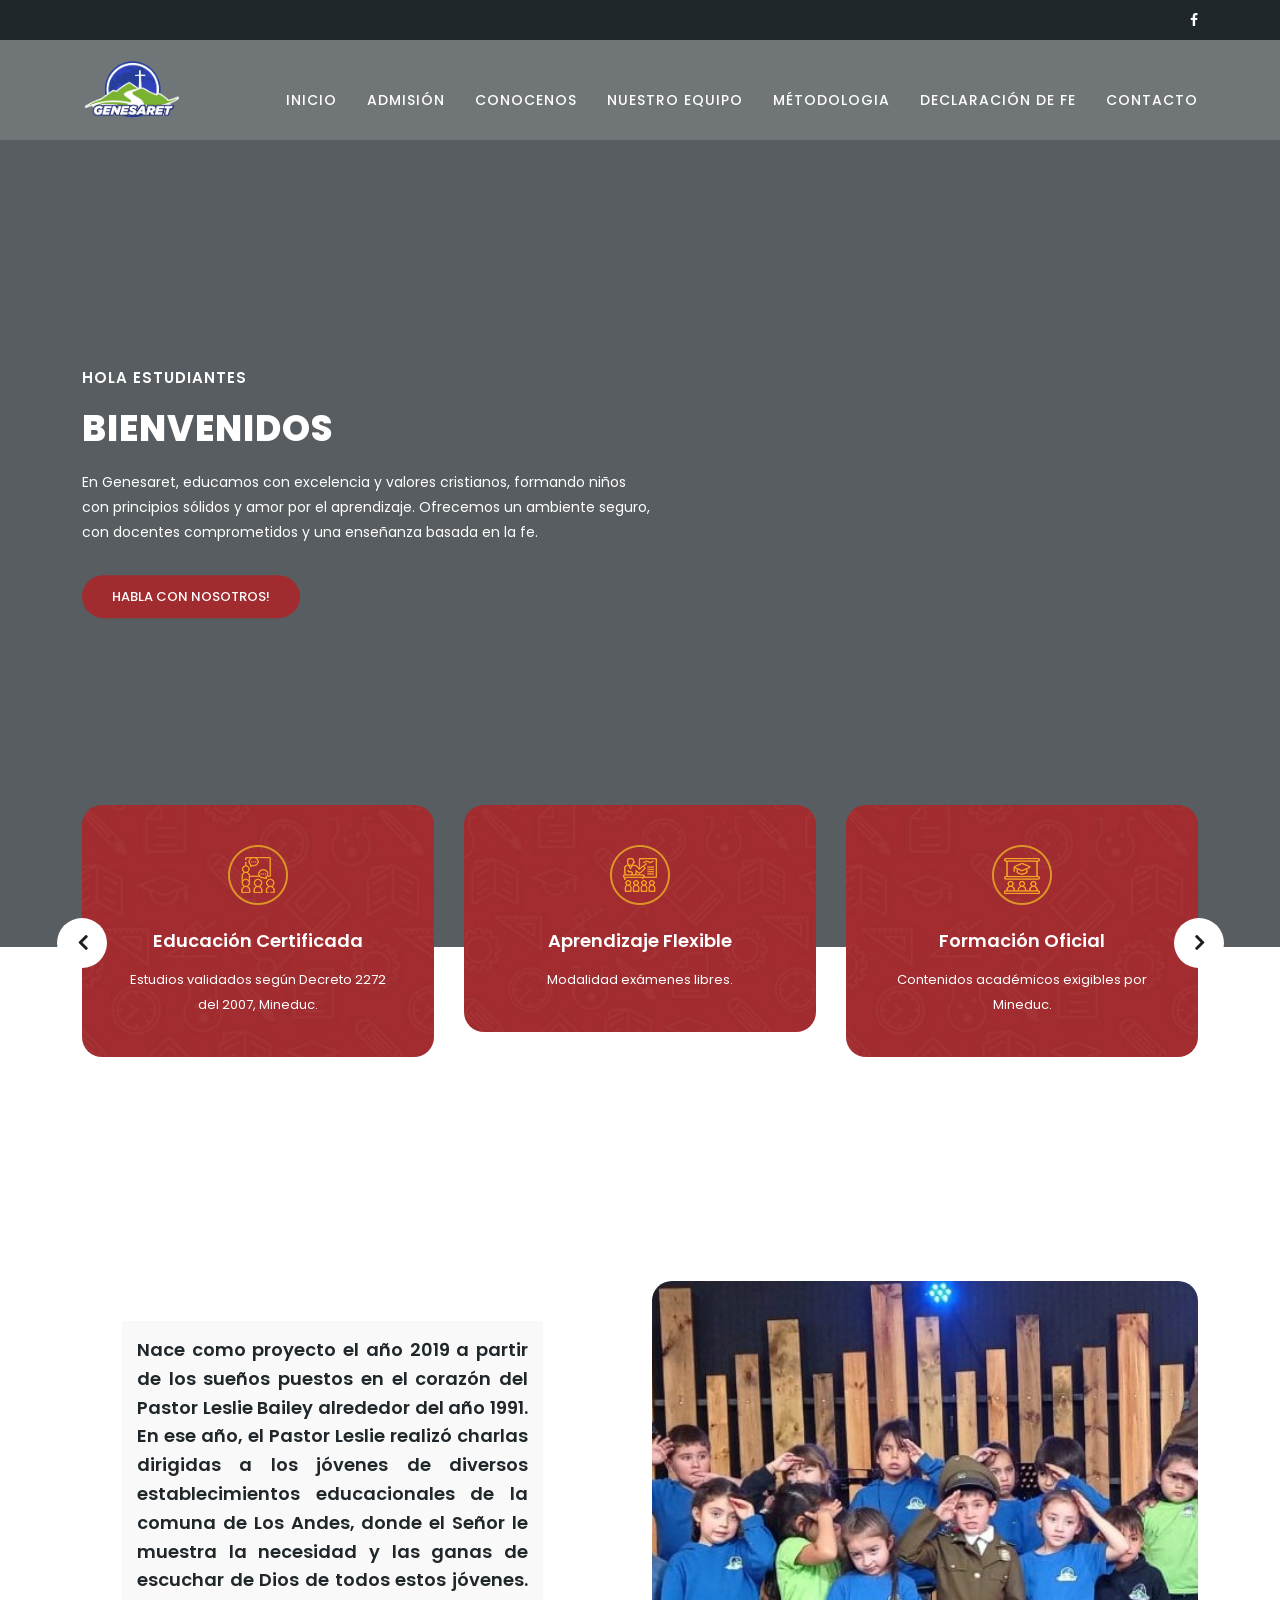
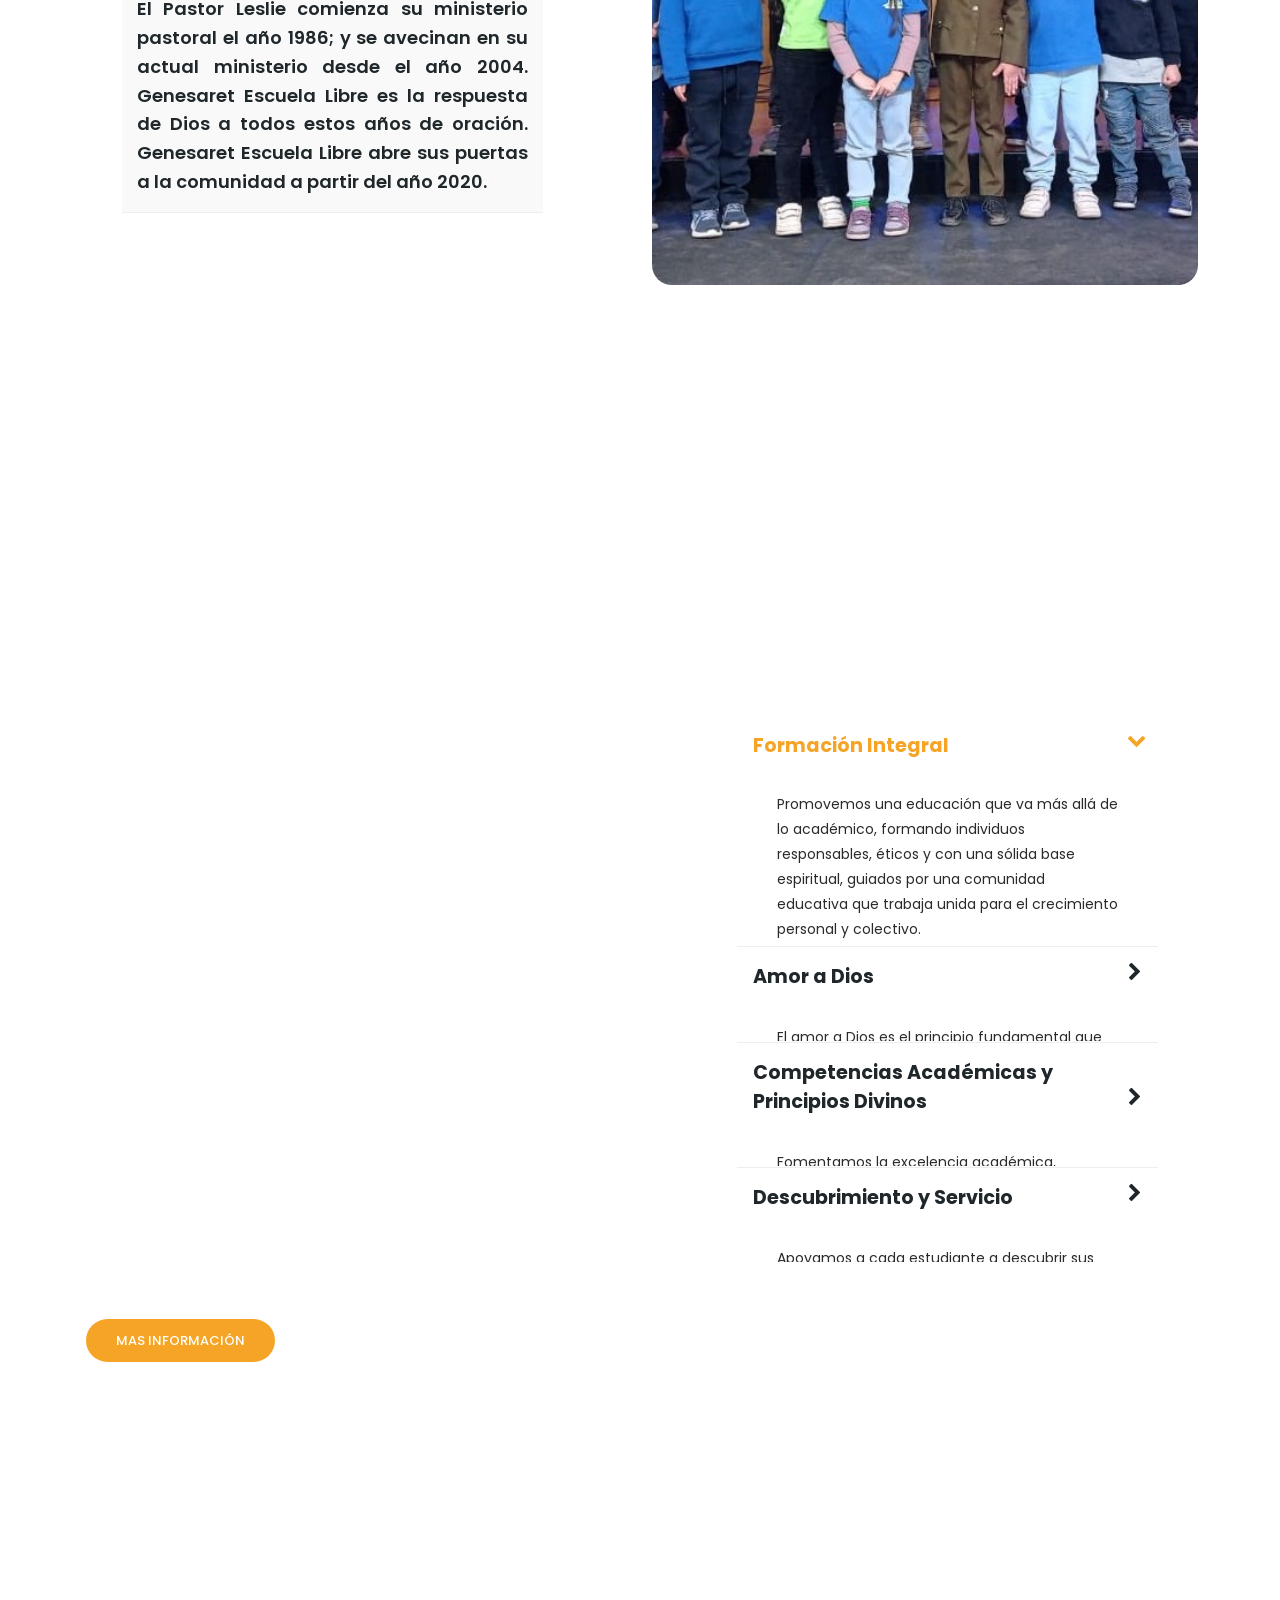
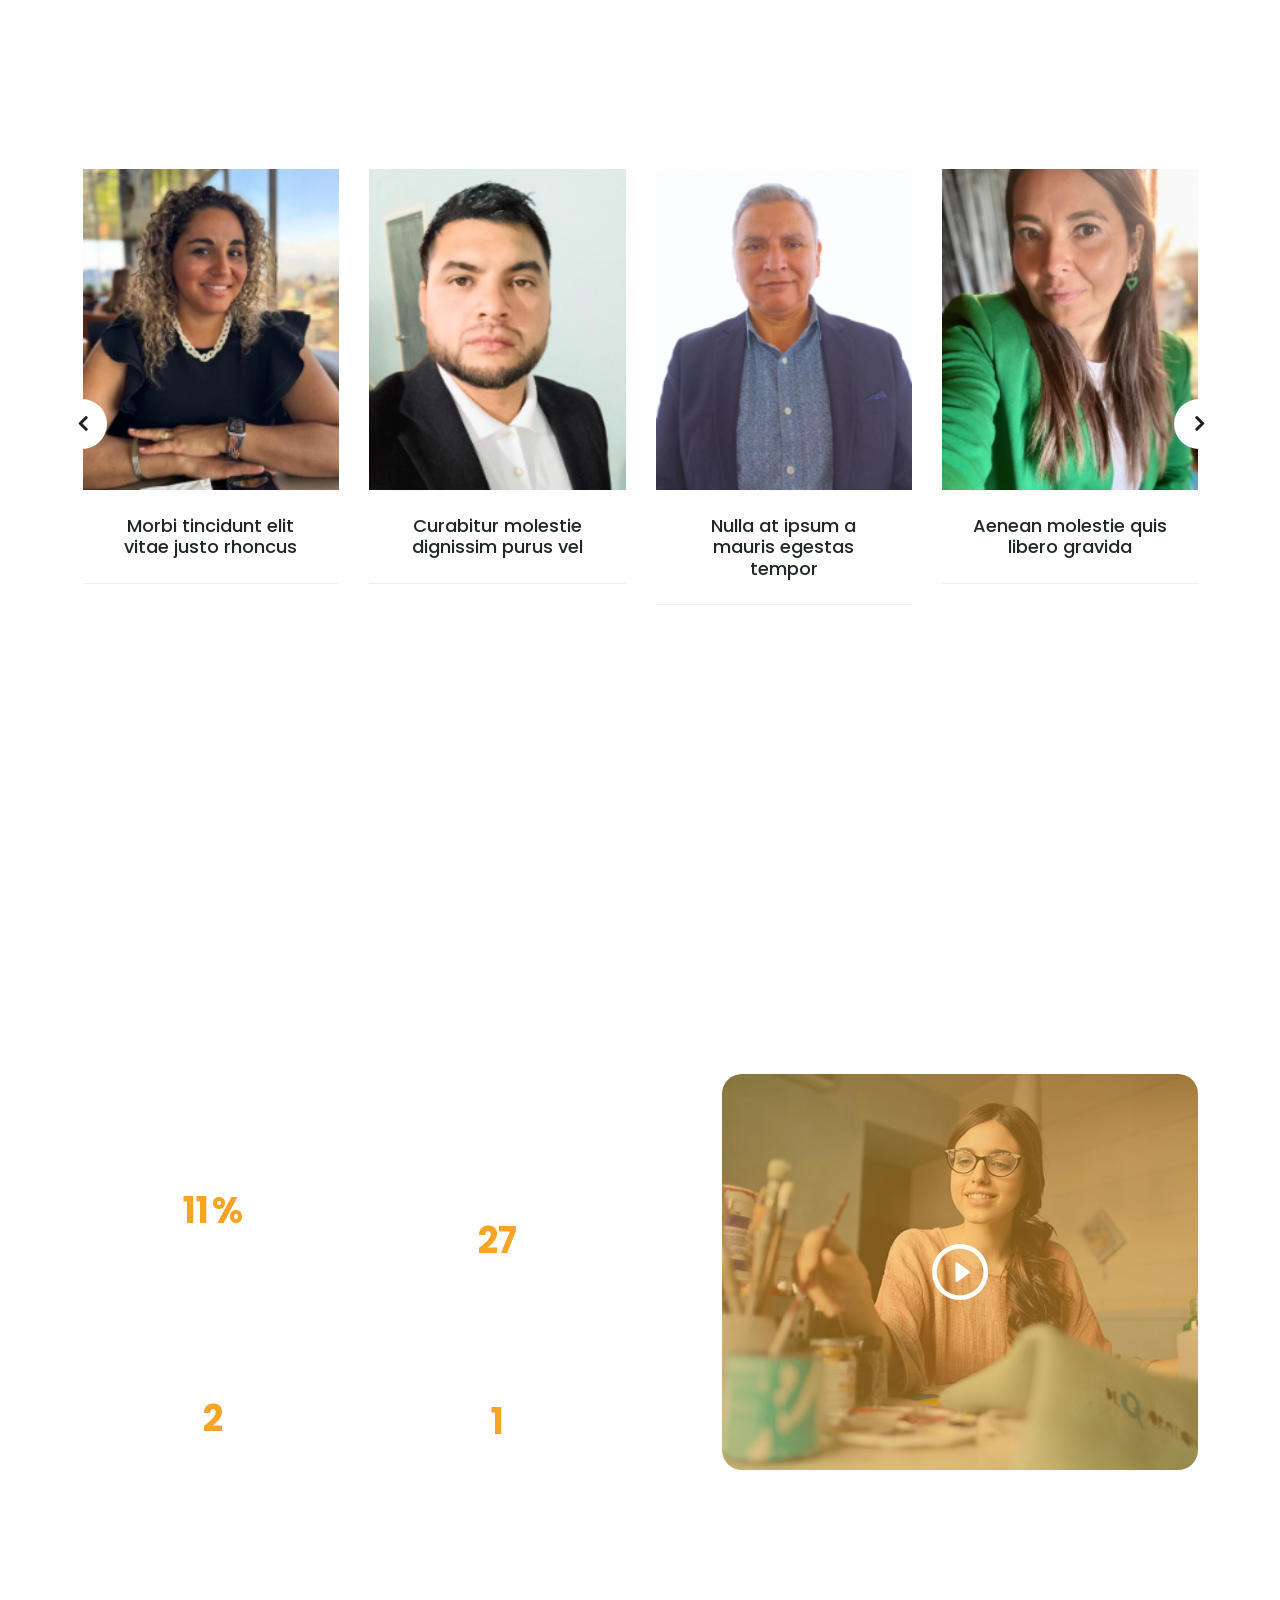
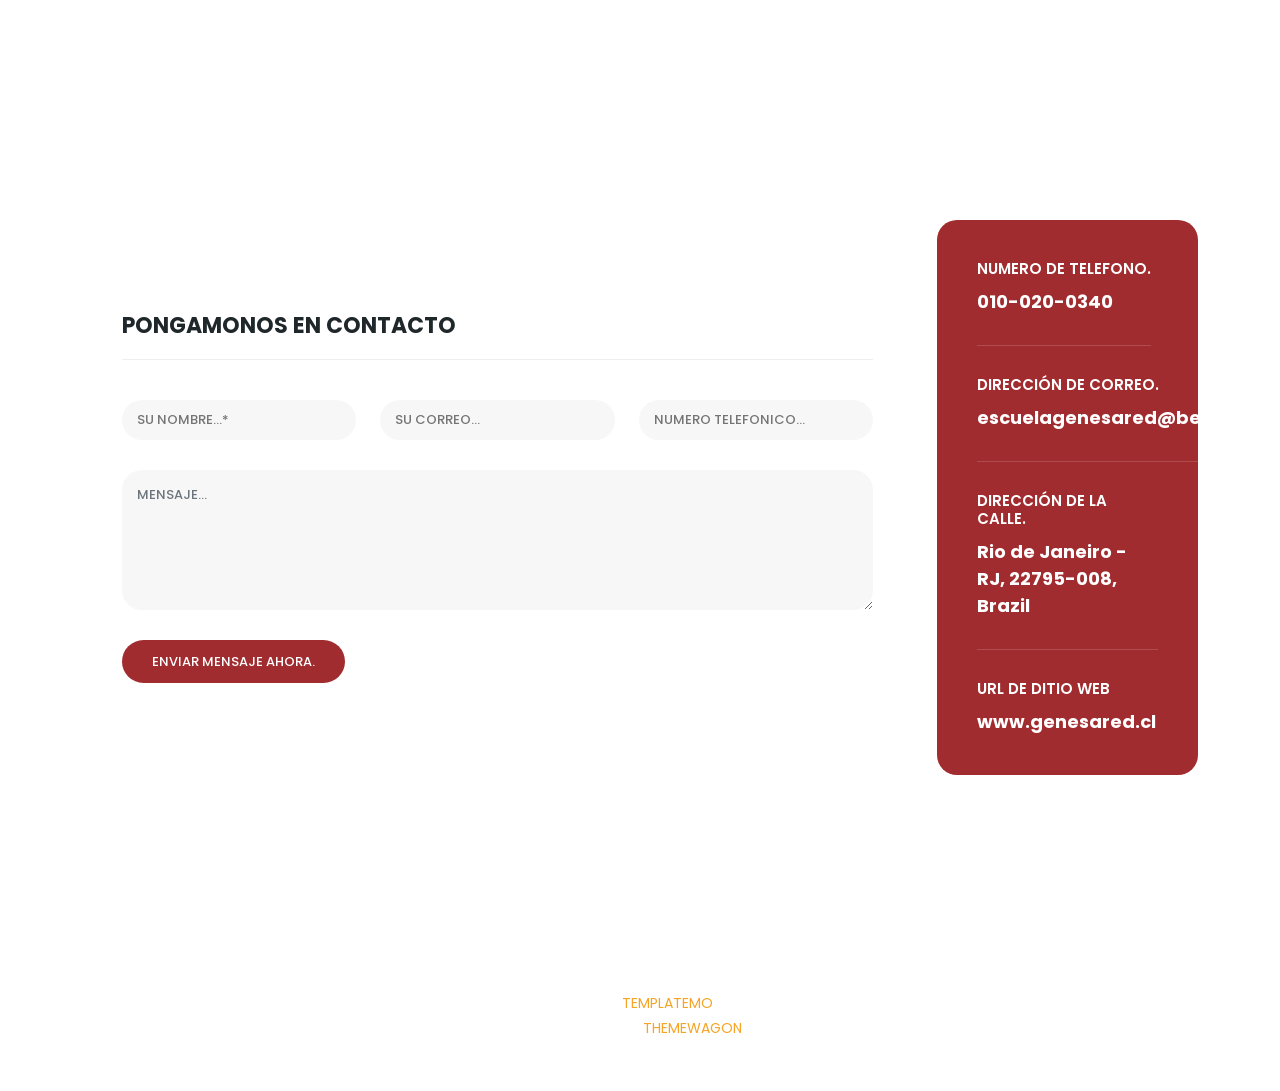
==== index.html @ 9debaf6c "primer commit" ====
<!DOCTYPE html>
<html lang="en">

  <head>

    <meta charset="utf-8">
    <meta name="viewport" content="width=device-width, initial-scale=1, shrink-to-fit=no">
    <meta name="description" content="">
    <meta name="author" content="TemplateMo">
    <link href="https://fonts.googleapis.com/css?family=Poppins:100,200,300,400,500,600,700,800,900" rel="stylesheet">

    <title>Comunidad Educaitba Genesaret</title>

    <!-- Bootstrap core CSS -->
    <link href="vendor/bootstrap/css/bootstrap.min.css" rel="stylesheet">


    <!-- Additional CSS Files -->
    <link rel="stylesheet" href="assets/css/fontawesome.css">
    <link rel="stylesheet" href="assets/css/templatemo-edu-meeting.css">
    <link rel="stylesheet" href="assets/css/owl.css">
    <link rel="stylesheet" href="assets/css/lightbox.css">
<!--

TemplateMo 569 Edu Meeting

https://templatemo.com/tm-569-edu-meeting

-->
  </head>

<body>

  <!-- Sub Header -->
  <div class="sub-header">
    <div class="container">
      <div class="row">
        <div class="col-lg-12 col-sm-4 ">
          <div class="right-icons">
            <ul>
              <li><a href="#"><i class="fa fa-facebook"></i></a></li>
            </ul>
          </div>
        </div>
      </div>
    </div>
  </div>

  <!-- ***** Header Area Start ***** -->
<header class="header-area header-sticky">
  <div class="container">
      <div class="row">
          <div class="col-12">
              <nav class="main-nav">
                  <!-- ***** Logo Start ***** -->
                  <div href="index.html" class="logo">
                    <img src="assets\images\logo-transparente.png" alt="Comunidad Estudiantil Genesaret">
                   </div>
                  <!-- ***** Logo End ***** -->
                  <!-- ***** Menu Start ***** -->
                  <ul class="nav">
                      <li class="scroll-to-section"><a href="#top" class="active">INICIO</a></li>
                      <li><a href="proceso-de-admición.html">ADMISIÓN</a></li>
                      <li class="scroll-to-section"><a href="#conocenos">CONOCENOS</a></li>
                      <li class="scroll-to-section"><a href="#equipo">NUESTRO EQUIPO</a></li>
                      <li class="scroll-to-section"><a href="#courses">MÉTODOLOGIA</a></li> 
                      <li class="scroll-to-section"><a href="#contact">DECLARACIÓN DE FE</a></li> 
                      <li class="scroll-to-section"><a href="#contact">CONTACTO</a></li> 
                  </ul>        
                  <a class='menu-trigger'>
                      <span>Menu</span>
                  </a>
                  <!-- ***** Menu End ***** -->
              </nav>
          </div>
      </div>
  </div>
</header>

  <!-- ***** Header Area End ***** -->

  <!-- ***** Main Banner Area Start ***** -->
  <section class="section main-banner" id="top" data-section="section1">
      <video autoplay muted loop id="bg-video">
          <source src="assets\images\videos\video-promocional.mp4" type="video/mp4" />
      </video>

      <div class="video-overlay header-text">
          <div class="container">
            <div class="row">
              <div class="col-lg-12">
                <div class="caption">
              <h6>Hola estudiantes</h6>
              <h2>Bienvenidos</h2>
              <p>En Genesaret, educamos con excelencia y valores cristianos, formando niños con principios sólidos y amor por el aprendizaje. Ofrecemos un ambiente seguro, con docentes comprometidos y una enseñanza basada en la fe. 
              <div class="main-button-red">
                  <div class="scroll-to-section"><a href="#contact">Habla con nosotros!</a></div>
              </div>
          </div>
              </div>
            </div>
          </div>
      </div>
  </section>
  <!-- ***** Main Banner Area End ***** -->

  <section class="services">
    <div class="container">
      <div class="row">
        <div class="col-lg-12">
          <div class="owl-service-item owl-carousel">
          
            <div class="item">
              <div class="icon">
                <img src="assets/images/service-icon-01.png" alt="">
              </div>
              <div class="down-content">
                <h4>Educación Certificada</h4>
                <p>Estudios validados según Decreto 2272 del 2007, Mineduc.</p>
              </div>
            </div>
            
            <div class="item">
              <div class="icon">
                <img src="assets/images/service-icon-02.png" alt="">
              </div>
              <div class="down-content">
                <h4>Aprendizaje Flexible</h4>
                <p>Modalidad exámenes libres.</p>
              </div>
            </div>
            
            <div class="item">
              <div class="icon">
                <img src="assets/images/service-icon-03.png" alt="">
              </div>
              <div class="down-content">
                <h4>Formación Oficial</h4>
                <p>Contenidos académicos exigibles por Mineduc.</p>
              </div>
            </div>
            
            <div class="item">
              <div class="icon">
                <img src="assets/images/service-icon-02.png" alt="">
              </div>
              <div class="down-content">
                <h4>Modelo Integrado</h4>
                <p>Funcionamiento multigrado de acuerdo con matricula.</p>
              </div>
            </div>
            
            <div class="item">
              <div class="icon">
                <img src="assets/images/service-icon-03.png" alt="">
              </div>
              <div class="down-content">
                <h4>Fe Viva</h4>
                <p>Buscar y promover un encuentro con Cristo.</p>
              </div>
            </div>
            
            <div class="item">
              <div class="icon">
                <img src="assets/images/service-icon-03.png" alt="">
              </div>
              <div class="down-content">
                <h4>Formación Espiritual</h4>
                <p>Discipular en los principios que declara la biblia.</p>
              </div>
            </div>
            
            <div class="item">
              <div class="icon">
                <img src="assets/images/service-icon-03.png" alt="">
              </div>
              <div class="down-content">
                <h4>Crecimiento Infantil</h4>
                <p>Talleres de Discipulado para niños.</p>
              </div>
            </div>
            
            <div class="item">
              <div class="icon">
                <img src="assets/images/service-icon-03.png" alt="">
              </div>
              <div class="down-content">
                <h4>Actividades Personalizadas</h4>
                <p>Talleres extracurriculares de acuerdo con necesidades.</p>
              </div>
            </div>
              
          </div>
        </div>
      </div>
    </div>
  </section>

  <section class="upcoming-meetings" id="conocenos">
    <div class="container" >
      <div class="row" >
        <div class="col-lg-12">
          <div class="section-heading" >
            <h2 >Como nace GENESARET ?</h2>
          </div>
        </div>
        <div class="col-lg-6">
          <div class="categories">
           <h4 class="text-conocenos">
            Nace como proyecto el año 2019 a partir de los sueños puestos en el corazón del Pastor Leslie Bailey alrededor del año 1991. En ese año, el Pastor Leslie realizó charlas dirigidas a los jóvenes de diversos establecimientos educacionales de la comuna de Los Andes, donde el Señor le muestra la necesidad y las ganas de escuchar de Dios de todos estos jóvenes. El Pastor Leslie comienza su ministerio pastoral el año 1986; y se avecinan en su actual ministerio desde el año 2004. Genesaret Escuela Libre es la respuesta de Dios a todos estos años de oración. Genesaret Escuela Libre abre sus puertas a la comunidad a partir del año 2020.
          </h4>
         </div>
        </div>
        
            <div class="col-lg-6">
              <div class="meeting-item">
                <div class="thumb">
                  <a href="meeting-details.html"><img src="assets\images\imagen-conocenos.jpg" alt="Student Training"></a>
                </div>
              </div>
            </div>
          </div>
        </div>
      </div>
    </div>
  </section>

<!-- 
  <section class="upcoming-meetings" id="conocenos">
    <div class="container" >
      <div class="row" >
        <div class="col-lg-12">
          <div class="section-heading" >
            <h2 >Como nace GENESARET ?</h2>
          </div>
        </div>
        <div class="col-lg-4">
          <div class="categories">
            <h4>Meeting Catgories</h4>
            <ul>
              <li><a href="#">Sed tempus enim leo</a></li>
              <li><a href="#">Aenean molestie quis</a></li>
              <li><a href="#">Cras et metus vestibulum</a></li>
              <li><a href="#">Nam et condimentum</a></li>
              <li><a href="#">Phasellus nec sapien</a></li>
            </ul>
            <div class="main-button-red">
              <a href="meetings.html">All Upcoming Meetings</a>
            </div>
          </div>
        </div>
        <div class="col-lg-8">
          <div class="row">
            <div class="col-lg-6">
              <div class="meeting-item">
                <div class="thumb">
                  <div class="price">
                    <span>$22.00</span>
                  </div>
                  <a href="meeting-details.html"><img src="assets/images/meeting-01.jpg" alt="New Lecturer Meeting"></a>
                </div>
                <div class="down-content">
                  <div class="date">
                    <h6>Nov <span>10</span></h6>
                  </div>
                  <a href="meeting-details.html"><h4>New Lecturers Meeting</h4></a>
                  <p>Morbi in libero blandit lectus<br>cursus ullamcorper.</p>
                </div>
              </div>
            </div>
            <div class="col-lg-6">
              <div class="meeting-item">
                <div class="thumb">
                  <div class="price">
                    <span>$36.00</span>
                  </div>
                  <a href="meeting-details.html"><img src="assets/images/meeting-02.jpg" alt="Online Teaching"></a>
                </div>
                <div class="down-content">
                  <div class="date">
                    <h6>Nov <span>24</span></h6>
                  </div>
                  <a href="meeting-details.html"><h4>Online Teaching Techniques</h4></a>
                  <p>Morbi in libero blandit lectus<br>cursus ullamcorper.</p>
                </div>
              </div>
            </div>
            <div class="col-lg-6">
              <div class="meeting-item">
                <div class="thumb">
                  <div class="price">
                    <span>$14.00</span>
                  </div>
                  <a href="meeting-details.html"><img src="assets/images/meeting-03.jpg" alt="Higher Education"></a>
                </div>
                <div class="down-content">
                  <div class="date">
                    <h6>Nov <span>26</span></h6>
                  </div>
                  <a href="meeting-details.html"><h4>Higher Education Conference</h4></a>
                  <p>Morbi in libero blandit lectus<br>cursus ullamcorper.</p>
                </div>
              </div>
            </div>
            <div class="col-lg-6">
              <div class="meeting-item">
                <div class="thumb">
                  <div class="price">
                    <span>$48.00</span>
                  </div>
                  <a href="meeting-details.html"><img src="assets/images/meeting-04.jpg" alt="Student Training"></a>
                </div>
                <div class="down-content">
                  <div class="date">
                    <h6>Nov <span>30</span></h6>
                  </div>
                  <a href="meeting-details.html"><h4>Student Training Meetup</h4></a>
                  <p>Morbi in libero blandit lectus<br>cursus ullamcorper.</p>
                </div>
              </div>
            </div>
          </div>
        </div>
      </div>
    </div>
  </section> -->


  <section class="apply-now" id="quienes somos">
    <div class="container">
      <div class="section-heading d-flex justify-content-center" >
        <h2 >Nuestra Visión</h2>
      </div>
      <div class="row">
        <div class="col-lg-6 align-self-center">
          <div class="row">
            <!-- <div class="col-lg-12">
              <div class="item">
                <h3>APPLY FOR BACHELOR DEGREE</h3>
                <p>You are allowed to use this edu meeting CSS template for your school or university or business. You can feel free to modify or edit this layout.</p>
                <div class="main-button-red">
                  <div class="scroll-to-section"><a href="#contact">Join Us Now!</a></div>
              </div>
              </div>
            </div> -->
            <div class="col-lg-12">
              <div class="item">
                <h3>Proyecto educativo para el Valle de Aconcagua</h3>
                <!-- <p>You are not allowed to redistribute the template ZIP file on any other template website. Please contact us for more information.</p>
                <div class="main-button-yellow">
                  <div class="scroll-to-section"><a href="#contact">Join Us Now!</a></div>
              </div> -->
              </div>
            </div>
            <div class="col-lg-12">
              <div class="item">
                <h3>Preservamos los valores de la familia cristiana</h3>
                <!-- <p>You are not allowed to redistribute the template ZIP file on any other template website. Please contact us for more information.</p>
                <div class="main-button-yellow">
                  <div class="scroll-to-section"><a href="#contact">Join Us Now!</a></div>
              </div> -->
              </div>
            </div>
            <div class="col-lg-12">
              <div class="item">
                <h3>Nuestra misión es enseñar y llevar a padres e hijos a reconciliarse con Dios</h3>
                <!-- <p>You are not allowed to redistribute the template ZIP file on any other template website. Please contact us for more information.</p>
                <div class="main-button-yellow">
                  <div class="scroll-to-section"><a href="#contact">Join Us Now!</a></div>
              </div> -->
              </div>
            </div>
          </div>
          
        </div>
        
        <div class="col-lg-6">
          <div class="accordions is-first-expanded">
            <article class="accordion">
                <div class="accordion-head">
                    <span>Formación Integral</span>
                    <span class="icon">
                        <i class="icon fa fa-chevron-right"></i>
                    </span>
                </div>
                <div class="accordion-body">
                    <div class="content">
                        <p>Promovemos una educación que va más allá de lo académico, formando individuos responsables, éticos y con una sólida base espiritual, guiados por una comunidad educativa que trabaja unida para el crecimiento personal y colectivo.</p>
                    </div>
                </div>
            </article>
            <article class="accordion">
                <div class="accordion-head">
                    <span>Amor a Dios</span>
                    <span class="icon">
                        <i class="icon fa fa-chevron-right"></i>
                    </span>
                </div>
                <div class="accordion-body">
                    <div class="content">
                        <p>El amor a Dios es el principio fundamental que inspira todas nuestras acciones. Enseñamos a nuestros estudiantes a vivir su fe y a manifestarla en cada aspecto de su vida, buscando siempre honrarlo y seguir sus enseñanzas.</p>
                    </div>
                </div>
            </article>
            <article class="accordion">
                <div class="accordion-head">
                    <span>Competencias Académicas y Principios Divinos</span>
                    <span class="icon">
                        <i class="icon fa fa-chevron-right"></i>
                    </span>
                </div>
                <div class="accordion-body">
                    <div class="content">
                        <p>Fomentamos la excelencia académica, integrando los principios divinos en el proceso de aprendizaje, para que nuestros estudiantes no solo busquen el conocimiento, sino también el propósito de servir a Dios y a su comunidad.</p>
                    </div>
                </div>
            </article>
            <article class="accordion last-accordion">
                <div class="accordion-head">
                    <span>Descubrimiento y Servicio</span>
                    <span class="icon">
                        <i class="icon fa fa-chevron-right"></i>
                    </span>
                </div>
                <div class="accordion-body">
                    <div class="content">
                        <p>Apoyamos a cada estudiante a descubrir sus talentos y habilidades, incentivando su participación en actividades que les permitan servir a los demás y contribuir positivamente a la sociedad, siempre con el amor y el compromiso hacia Dios como guía.</p>
                    </div>
                </div>
            </article>
        </div>
        </div>
        <div class="main-button-yellow p-3">
          <div class="scroll-to-section"><a href="#contact">mas información</a></div>
      </div> 
      </div>
    </div>
  </section>

  
<!-- ***** equipo de trabajo ***** -->
  <section class="our-courses" id="equipo">
    <div class="container">
      <div class="row">
        <div class="col-lg-12">
          <div class="section-heading">
            <h2>Nuestros Equipo de trabajo</h2>
          </div>
        </div>
        <div class="col-lg-12">
          <div class="owl-courses-item owl-carousel">
            <div class="item">
              <img src="assets\images\equipo de trabajo\imagen 1.PNG" alt="Course One">
              <div class="down-content">
                <h4>Morbi tincidunt elit vitae justo rhoncus </h4>
                <div class="info">
                  <div class="row">
                    <!-- <div class="col-8">
                      <ul>
                        <li><i class="fa fa-star"></i></li>
                        <li><i class="fa fa-star"></i></li>
                        <li><i class="fa fa-star"></i></li>
                        <li><i class="fa fa-star"></i></li>
                        <li><i class="fa fa-star"></i></li>
                      </ul>
                    </div>
                    <div class="col-4">
                       <span>$160</span>
                    </div> -->
                  </div>
                </div>
              </div>
            </div>
            <div class="item">
              <img src="assets\images\equipo de trabajo\imagen 2.PNG" alt="Course Two">
              <div class="down-content">
                <h4>Curabitur molestie dignissim purus vel</h4>
                <div class="info">
                  <div class="row">
                    <!-- <div class="col-8">
                      <ul>
                        <li><i class="fa fa-star"></i></li>
                        <li><i class="fa fa-star"></i></li>
                        <li><i class="fa fa-star"></i></li>
                      </ul>
                    </div>
                    <div class="col-4">
                       <span>$180</span>
                    </div> -->
                  </div>
                </div>
              </div>
            </div>
            <div class="item">
              <img src="assets\images\equipo de trabajo\imagen 3.PNG" alt="">
              <div class="down-content">
                <h4>Nulla at ipsum a mauris egestas tempor</h4>
                <div class="info">
                  <div class="row">
                    <!-- <div class="col-8">
                      <ul>
                        <li><i class="fa fa-star"></i></li>
                        <li><i class="fa fa-star"></i></li>
                        <li><i class="fa fa-star"></i></li>
                        <li><i class="fa fa-star"></i></li>
                      </ul>
                    </div>
                    <div class="col-4">
                       <span>$140</span>
                    </div> -->
                  </div>
                </div>
              </div>
            </div>
            <div class="item">
              <img src="assets\images\equipo de trabajo\imagen 4.PNG" alt="">
              <div class="down-content">
                <h4>Aenean molestie quis libero gravida</h4>
                <div class="info">
                  <div class="row">
                    <!-- <div class="col-8">
                      <ul>
                        <li><i class="fa fa-star"></i></li>
                        <li><i class="fa fa-star"></i></li>
                        <li><i class="fa fa-star"></i></li>
                        <li><i class="fa fa-star"></i></li>
                        <li><i class="fa fa-star"></i></li>
                      </ul>
                    </div>
                    <div class="col-4">
                       <span>$120</span>
                    </div> -->
                  </div>
                </div>
              </div>
            </div>
            <div class="item">
              <img src="assets\images\equipo de trabajo\imagen 5.PNG" alt="">
              <div class="down-content">
                <h4>Lorem ipsum dolor sit amet adipiscing elit</h4>
                <div class="info">
                  <div class="row">
                    <!-- <div class="col-8">
                      <ul>
                        <li><i class="fa fa-star"></i></li>
                        <li><i class="fa fa-star"></i></li>
                        <li><i class="fa fa-star"></i></li>
                        <li><i class="fa fa-star"></i></li>
                        <li><i class="fa fa-star"></i></li>
                      </ul>
                    </div>
                    <div class="col-4">
                       <span>$250</span>
                    </div> -->
                  </div>
                </div>
              </div>
            </div>
            <div class="item">
              <img src="assets\images\equipo de trabajo\imagen 6.PNG" alt="">
              <div class="down-content">
                <h4>TemplateMo is the best website for Free CSS</h4>
                <div class="info">
                  <div class="row">
                    <!-- <div class="col-8">
                      <ul>
                        <li><i class="fa fa-star"></i></li>
                        <li><i class="fa fa-star"></i></li>
                        <li><i class="fa fa-star"></i></li>
                        <li><i class="fa fa-star"></i></li>
                        <li><i class="fa fa-star"></i></li>
                      </ul>
                    </div>
                    <div class="col-4">
                       <span>$270</span>
                    </div> -->
                  </div>
                </div>
              </div>
            </div>
            <div class="item">
              <img src="assets\images\equipo de trabajo\imagen 7.PNG" alt="">
              <div class="down-content">
                <h4>Web Design Templates at your finger tips</h4>
                <div class="info">
                  <div class="row">
                    <!-- <div class="col-8">
                      <ul>
                        <li><i class="fa fa-star"></i></li>
                        <li><i class="fa fa-star"></i></li>
                        <li><i class="fa fa-star"></i></li>
                        <li><i class="fa fa-star"></i></li>
                        <li><i class="fa fa-star"></i></li>
                      </ul>
                    </div>
                    <div class="col-4">
                       <span>$340</span>
                    </div> -->
                  </div>
                </div>
              </div>
            </div>
            <div class="item">
              <img src="assets\images\equipo de trabajo\imagen 8.PNG" alt="">
              <div class="down-content">
                <h4>Please visit our website again</h4>
                <div class="info">
                  <div class="row">
                    <!-- <div class="col-8">
                      <ul>
                        <li><i class="fa fa-star"></i></li>
                        <li><i class="fa fa-star"></i></li>
                        <li><i class="fa fa-star"></i></li>
                        <li><i class="fa fa-star"></i></li>
                        <li><i class="fa fa-star"></i></li>
                      </ul>
                    </div>
                    <div class="col-4">
                       <span>$360</span>
                    </div> -->
                  </div>
                </div>
              </div>
            </div>
            <div class="item">
              <img src="assets\images\equipo de trabajo\imagen 9.PNG" alt="">
              <div class="down-content">
                <h4>Responsive HTML Templates for you</h4>
                <div class="info">
                  <div class="row">
                    <!-- <div class="col-8">
                      <ul>
                        <li><i class="fa fa-star"></i></li>
                        <li><i class="fa fa-star"></i></li>
                        <li><i class="fa fa-star"></i></li>
                        <li><i class="fa fa-star"></i></li>
                        <li><i class="fa fa-star"></i></li>
                      </ul>
                    </div>
                    <div class="col-4">
                       <span>$400</span>
                    </div> -->
                  </div>
                </div>
              </div>
            </div>
            <div class="item">
              <img src="assets\images\equipo de trabajo\imagen 10.PNG" alt="">
              <div class="down-content">
                <h4>Download Free CSS Layouts for your business</h4>
                <div class="info">
                  <div class="row">
                    <!-- <div class="col-8">
                      <ul>
                        <li><i class="fa fa-star"></i></li>
                        <li><i class="fa fa-star"></i></li>
                        <li><i class="fa fa-star"></i></li>
                        <li><i class="fa fa-star"></i></li>
                        <li><i class="fa fa-star"></i></li>
                      </ul>
                    </div>
                    <div class="col-4">
                       <span>$430</span>
                    </div> -->
                  </div>
                </div>
              </div>
            </div>
            <div class="item">
              <img src="assets\images\equipo de trabajo\imagen 11.PNG" alt="">
              <div class="down-content">
                <h4>Morbi in libero blandit lectus cursus</h4>
                <div class="info">
                  <div class="row">
                    <!-- <div class="col-8">
                      <ul>
                        <li><i class="fa fa-star"></i></li>
                        <li><i class="fa fa-star"></i></li>
                        <li><i class="fa fa-star"></i></li>
                        <li><i class="fa fa-star"></i></li>
                        <li><i class="fa fa-star"></i></li>
                      </ul>
                    </div>
                    <div class="col-4">
                       <span>$480</span>
                    </div> -->
                  </div>
                </div>
              </div>
            </div>
            <div class="item">
              <img src="assets\images\equipo de trabajo\imagen 12.PNG" alt="">
              <div class="down-content">
                <h4>Curabitur molestie dignissim purus</h4>
                <div class="info">
                  <div class="row">
                    <!-- <div class="col-8">
                      <ul>
                        <li><i class="fa fa-star"></i></li>
                        <li><i class="fa fa-star"></i></li>
                        <li><i class="fa fa-star"></i></li>
                        <li><i class="fa fa-star"></i></li>
                        <li><i class="fa fa-star"></i></li>
                      </ul>
                    </div>
                    <div class="col-4">
                       <span>$560</span>
                    </div> -->
                  </div>
                </div>
              </div>
            </div>
            <div class="item">
              <img src="assets\images\equipo de trabajo\imagen 13.PNG" alt="">
              <div class="down-content">
                <h4>Curabitur molestie dignissim purus</h4>
                <div class="info">
                  <div class="row">
                    <!-- <div class="col-8">
                      <ul>
                        <li><i class="fa fa-star"></i></li>
                        <li><i class="fa fa-star"></i></li>
                        <li><i class="fa fa-star"></i></li>
                        <li><i class="fa fa-star"></i></li>
                        <li><i class="fa fa-star"></i></li>
                      </ul>
                    </div>
                    <div class="col-4">
                       <span>$560</span>
                    </div> -->
                  </div>
                </div>
              </div>
            </div>
            <div class="item">
              <img src="assets\images\equipo de trabajo\imagen 14.PNG" alt="">
              <div class="down-content">
                <h4>Curabitur molestie dignissim purus</h4>
                <div class="info">
                  <div class="row">
                    <!-- <div class="col-8">
                      <ul>
                        <li><i class="fa fa-star"></i></li>
                        <li><i class="fa fa-star"></i></li>
                        <li><i class="fa fa-star"></i></li>
                        <li><i class="fa fa-star"></i></li>
                        <li><i class="fa fa-star"></i></li>
                      </ul>
                    </div>
                    <div class="col-4">
                       <span>$560</span>
                    </div> -->
                  </div>
                </div>
              </div>
            </div>
          </div>
        </div>
      </div>
    </div>
  </section>

  <section class="our-facts">
    <div class="container">
      <div class="row">
        <div class="col-lg-6">
          <div class="row">
            <div class="col-lg-12">
              <h2>ALGUNOS DATOS SOBRE NUESTRA ESCUELA.</h2>
            </div>
            <div class="col-lg-6">
              <div class="row">
                <div class="col-12">
                  <div class="count-area-content percentage">
                    <div class="count-digit">94</div>
                    <div class="count-title">ESTUDIANTES EXITOSOS</div>
                  </div>
                </div>
                <div class="col-12">
                  <div class="count-area-content">
                    <div class="count-digit">14</div>
                    <div class="count-title">PROFESORES ACTUALES</div>
                  </div>
                </div>
              </div>
            </div>
            <div class="col-lg-6">
              <div class="row">
                <div class="col-12">
                  <div class="count-area-content new-students">
                    <div class="count-digit">234</div>
                    <div class="count-title">ESTUDIANTES NUEVOS</div>
                  </div>
                </div> 
                <div class="col-12">
                  <div class="count-area-content">
                    <div class="count-digit">6</div>
                    <div class="count-title">PREMIOS</div>
                  </div>
                </div>
              </div>
            </div>
          </div>
        </div> 
        <div class="col-lg-6 align-self-center">
   
        <!-- Imagen que actúa como un botón para abrir el modal -->
        <div class="video">
          <a href="#" onclick="openModal(event)">
            <img src="assets/images/play-icon.png" alt="Reproducir video">
          </a>
        </div>

        <!-- Modal con el video -->
        <div id="videoModal" class="modal" style="display:none;">
          <div class="modal-content">
            <!-- Botón de cierre -->
            <a (onclick)="closeModal()" class="close">&times;</a>
            <video id="videoPlayer" width="100%" controls>
              <source src="assets\images\videos\promo-David-Hormachea.mp4" type="video/mp4">
              Tu navegador no soporta la etiqueta de video.
            </video>
          </div>
        </div>


        </div>
      </div>
    </div>
  </section>

  <section class="contact-us" id="contact">
    <div class="container">
      <div class="row">
        <div class="col-lg-9 align-self-center">
          <div class="row">
            <div class="col-lg-12">
              <form id="contact" action="" method="post">
                <div class="row">
                  <div class="col-lg-12">
                    <h2>Pongamonos en contacto</h2>
                  </div>
                  <div class="col-lg-4">
                    <fieldset>
                      <input name="name" type="text" id="name" placeholder="SU NOMBRE...*" required="">
                    </fieldset>
                  </div>
                  <div class="col-lg-4">
                    <fieldset>
                    <input name="email" type="text" id="email" pattern="[^ @]*@[^ @]*" placeholder="SU CORREO..." required="">
                  </fieldset>
                  </div>
                  <div class="col-lg-4">
                    <fieldset>
                      <input name="subject" type="number" id="subject" placeholder="NUMERO TELEFONICO..." required="">
                    </fieldset>
                  </div>
                  <div class="col-lg-12">
                    <fieldset>
                      <textarea name="message" type="text" class="form-control" id="message" placeholder="MENSAJE..." required=""></textarea>
                    </fieldset>
                  </div>
                  <div class="col-lg-12">
                    <fieldset>
                      <button type="submit" id="form-submit" class="button">ENVIAR MENSAJE AHORA.</button>
                    </fieldset>
                  </div>
                </div>
              </form>
            </div>
          </div>
        </div>
        <div class="col-lg-3">
          <div class="right-info">
            <ul>
              <li>
                <h6>NUMERO DE TELEFONO.</h6>
                <span>010-020-0340</span>
              </li>
              <li>
                <h6>DIRECCIÓN DE CORREO.</h6>
                <span>escuelagenesared@belen.cl</span>
              </li>
              <li>
                <h6>DIRECCIÓN DE LA CALLE.</h6>
                <span>Rio de Janeiro - RJ, 22795-008, Brazil</span>
              </li>
              <li>
                <h6>URL DE DITIO WEB</h6>
                <span>www.genesared.cl</span>
              </li>
            </ul>
          </div>
        </div>
      </div>
    </div>
    <div class="footer">
      <p>Copyright © 2022 Edu Meeting Co., Ltd. All Rights Reserved. 
          <br>
          Design: <a href="https://templatemo.com" target="_parent" title="free css templates">TemplateMo</a>
          <br>
          Distibuted By: <a href="https://themewagon.com" target="_blank" title="Build Better UI, Faster">ThemeWagon</a>
        </p>
    </div>
  </section>

  <!-- Scripts -->
  <!-- Bootstrap core JavaScript -->
    <script src="vendor/jquery/jquery.min.js"></script>
    <script src="vendor/bootstrap/js/bootstrap.bundle.min.js"></script>

    <script src="assets/js/isotope.min.js"></script>
    <script src="assets/js/owl-carousel.js"></script>
    <script src="assets/js/lightbox.js"></script>
    <script src="assets/js/tabs.js"></script>
    <script src="assets/js/video.js"></script>
    <script src="assets/js/slick-slider.js"></script>
    <script src="assets/js/custom.js"></script>
    <script>
        //according to loftblog tut
        $('.nav li:first').addClass('active');

        var showSection = function showSection(section, isAnimate) {
          var
          direction = section.replace(/#/, ''),
          reqSection = $('.section').filter('[data-section="' + direction + '"]'),
          reqSectionPos = reqSection.offset().top - 0;

          if (isAnimate) {
            $('body, html').animate({
              scrollTop: reqSectionPos },
            800);
          } else {
            $('body, html').scrollTop(reqSectionPos);
          }

        };

        var checkSection = function checkSection() {
          $('.section').each(function () {
            var
            $this = $(this),
            topEdge = $this.offset().top - 80,
            bottomEdge = topEdge + $this.height(),
            wScroll = $(window).scrollTop();
            if (topEdge < wScroll && bottomEdge > wScroll) {
              var
              currentId = $this.data('section'),
              reqLink = $('a').filter('[href*=\\#' + currentId + ']');
              reqLink.closest('li').addClass('active').
              siblings().removeClass('active');
            }
          });
        };

        $('.main-menu, .responsive-menu, .scroll-to-section').on('click', 'a', function (e) {
          e.preventDefault();
          showSection($(this).attr('href'), true);
        });

        $(window).scroll(function () {
          checkSection();
        });


                // Función para abrir el modal
        function openModal(event) {
          event.preventDefault(); // Evita que se recargue la página
          var modal = document.getElementById('videoModal');
          var video = document.getElementById('videoPlayer');
          modal.style.display = 'block'; // Muestra el modal
          video.play();  // Reproduce el video automáticamente cuando se abre el modal
          document.body.classList.add('modal-open'); // Añadir la clase para evitar scroll
        }

        // Función para cerrar el modal
        function closeModal() {
          var modal = document.getElementById('videoModal');
          var video = document.getElementById('videoPlayer');
          modal.style.display = 'none'; // Oculta el modal
          video.pause(); // Detiene la reproducción cuando se cierra el modal
          video.currentTime = 0; // Reinicia el video al principio
          document.body.classList.remove('modal-open'); // Elimina la clase para permitir el scroll nuevamente
        }

        // Cuando el usuario hace clic en cualquier parte fuera del modal, también lo cierra
        window.onclick = function(event) {
          var modal = document.getElementById('videoModal');
          if (event.target == modal) {
            closeModal();  // Cierra el modal si haces clic fuera del contenido
          }
        }


       
    </script>
</body>

</body>
</html>
---- assets/css/templatemo-edu-meeting.css ----
/*

TemplateMo 569 Edu Meeting

https://templatemo.com/tm-569-edu-meeting

*/

/* ---------------------------------------------
Table of contents
------------------------------------------------
01. font & reset css
02. reset
03. global styles
04. header
05. banner
06. features
07. testimonials
08. contact
09. footer
10. preloader
11. search
12. portfolio

--------------------------------------------- */
/* 
---------------------------------------------
font & reset css
--------------------------------------------- 
*/
@import url("https://fonts.googleapis.com/css?family=Poppins:100,200,300,400,500,600,700,800,900");
/* 
---------------------------------------------
reset
--------------------------------------------- 
*/
html, body, div, span, applet, object, iframe, h1, h2, h3, h4, h5, h6, p, blockquote, div
pre, a, abbr, acronym, address, big, cite, code, del, dfn, em, font, img, ins, kbd, q,
s, samp, small, strike, strong, sub, sup, tt, var, b, u, i, center, dl, dt, dd, ol, ul, li,
figure, header, nav, section, article, aside, footer, figcaption {
  margin: 0;
  padding: 0;
  border: 0;
  outline: 0;
}

.clearfix:after {
  content: ".";
  display: block;
  clear: both;
  visibility: hidden;
  line-height: 0;
  height: 0;
}

.clearfix {
  display: inline-block;
}

html[xmlns] .clearfix {
  display: block;
}

* html .clearfix {
  height: 1%;
}

ul, li {
  padding: 0;
  margin: 0;
  list-style: none;
}

header, nav, section, article, aside, footer, hgroup {
  display: block;
}

* {
  box-sizing: border-box;
}

html, body {
  font-family: 'Poppins', sans-serif;
  font-weight: 400;
  background-color: #fff;
  font-size: 16px;
  -ms-text-size-adjust: 100%;
  -webkit-font-smoothing: antialiased;
  -moz-osx-font-smoothing: grayscale;
}

a {
  text-decoration: none !important;
  color: #3CF;
}

a:hover {
	color: #FC3;
}

h1, h2, h3, h4, h5, h6 {
  margin-top: 0px;
  margin-bottom: 0px;
}

ul {
  margin-bottom: 0px;
}

p {
  font-size: 14px;
  line-height: 25px;
  color: #2a2a2a;
}

img {
  width: 100%;
  overflow: hidden;
}

/* 
---------------------------------------------
global styles
--------------------------------------------- 
*/
html,
body {
  background: #fff;
  font-family: 'Poppins', sans-serif;
}

::selection {
  background: #f5a425;
  color: #fff;
}

::-moz-selection {
  background: #f5a425;
  color: #fff;
}

@media (max-width: 991px) {
  html, body {
    overflow-x: hidden;
  }
  .mobile-top-fix {
    margin-top: 30px;
    margin-bottom: 0px;
  }
  .mobile-bottom-fix {
    margin-bottom: 30px;
  }
  .mobile-bottom-fix-big {
    margin-bottom: 60px;
  }
}

.main-button-red a {
  font-size: 13px;
  color: #fff;
  background-color: #a12c2f;
  padding: 12px 30px;
  display: inline-block;
  border-radius: 22px;
  font-weight: 500;
  text-transform: uppercase;
  transition: all .3s;
}

.main-button-red a:hover {
  opacity: 0.9;
}

.main-button-yellow a {
  font-size: 13px;
  color: #fff;
  background-color: #f5a425;
  padding: 12px 30px;
  display: inline-block;
  border-radius: 22px;
  font-weight: 500;
  text-transform: uppercase;
  transition: all .3s;
}

.main-button-yellow a:hover {
  opacity: 0.9;
}

.section-heading h2 {
  line-height: 40px;
  margin-top: 0px;
  margin-bottom: 50px; 
  padding-bottom: 20px;
  border-bottom: 1px solid rgba(250,250,250,0.15);
  font-size: 22px;
  font-weight: 700;
  text-transform: uppercase;
  color: #fff;
}


/* 
---------------------------------------------
header
--------------------------------------------- 
*/



.sub-header {
  background-color: #1f272b;
  position: relative;
  z-index: 1111;
}

.sub-header .left-content p {
  color: #fff;
  padding: 8px 0px;
  font-size: 13px;
}

.sub-header .right-icons {
  text-align: right;
  padding: 8px 0px;
}

.sub-header .right-icons ul li {
  display: inline-block;
  margin-left: 15px;
}

.sub-header .right-icons ul li a {
  color: #fff;
  font-size: 14px;
  transition: all .3s;
}

.sub-header .right-icons ul li a:hover {
  color: #f5a425;
}

.sub-header .left-content p em {
   font-style: normal;
   color: #f5a425;
}

.background-header {
  background-color: #fff!important;
  height: 80px!important;
  position: fixed!important;
  top: 0!important;
  left: 0;
  right: 0;
  box-shadow: 0px 0px 10px rgba(0,0,0,0.15)!important;
}

.background-header .main-nav .nav li a {
  color: #1e1e1e!important;
}

.background-header .logo,
.background-header .main-nav .nav li a {
  color: #1e1e1e!important;
}

.background-header .main-nav .nav li:hover a {
  color: #fb5849!important;
}

.background-header .nav li a.active {
  color: #fb5849!important;
}

.header-area {
  background-color: rgba(250,250,250,0.15);
  position: absolute;
  top: 40px;
  left: 0;
  right: 0;
  z-index: 100;
  -webkit-transition: all .5s ease 0s;
  -moz-transition: all .5s ease 0s;
  -o-transition: all .5s ease 0s;
  transition: all .5s ease 0s;
}

.header-area .main-nav {
  display: flex;
  align-items: center;
  justify-content: space-between;
  min-height: 80px;
  background: transparent;
}

.logo img {
  width: 100px;
  height: 100px;
  object-fit: contain; /* o "cover" si quieres que se ajuste sin distorsionar */
}

.header-area .main-nav .logo {
  line-height: 50px;
  color: #fff;
  font-size: 15px;
  font-weight: 700;
  text-transform:uppercase;
  letter-spacing: 2px;
  float: left;
  -webkit-transition: all 0.3s ease 0s;
  -moz-transition: all 0.3s ease 0s;
  -o-transition: all 0.3s ease 0s;
  transition: all 0.3s ease 0s;
}

.background-header .main-nav .logo {
  line-height: 75px;
}

.background-header .nav {
  margin-top: 20px !important;
}

.header-area .main-nav .nav {
  float: right;
  margin-top: 30px;
  margin-right: 0px;
  background-color: transparent;
  -webkit-transition: all 0.3s ease 0s;
  -moz-transition: all 0.3s ease 0s;
  -o-transition: all 0.3s ease 0s;
  transition: all 0.3s ease 0s;
  position: relative;
  z-index: 999;
}

.header-area .main-nav .nav li {
  padding-left: 15px;
  padding-right: 15px;
}

.header-area .main-nav .nav li:last-child {
  padding-right: 0px;
}

.header-area .main-nav .nav li a {
  display: block;
  font-weight: 500;
  font-size: 14px;
  text-transform: uppercase;
  color: #fff;
  -webkit-transition: all 0.3s ease 0s;
  -moz-transition: all 0.3s ease 0s;
  -o-transition: all 0.3s ease 0s;
  transition: all 0.3s ease 0s;
  height: 40px;
  line-height: 40px;
  border: transparent;
  letter-spacing: 1px;
}

.header-area .main-nav .nav li:hover a,
.header-area .main-nav .nav li a.active {
  color: #f5a425!important;
}

.background-header .main-nav .nav li:hover a,
.background-header .main-nav .nav li a.active {
  color: #f5a425!important;
  opacity: 1;
}

.header-area .main-nav .nav li.has-sub {
  position: relative;
  padding-right: 15px;
}

.header-area .main-nav .nav li.has-sub:after {
  font-family: FontAwesome;
  content: "\f107";
  font-size: 12px;
  color: #fff;
  position: absolute;
  right: 5px;
  top: 12px;
}

.background-header .main-nav .nav li.has-sub:after {
  color: #1e1e1e;
}

.header-area .main-nav .nav li.has-sub ul.sub-menu {
  position: absolute;
  width: 200px;
  box-shadow: 0 2px 28px 0 rgba(0, 0, 0, 0.06);
  overflow: hidden;
  top: 40px;
  opacity: 0;
  transition: all .3s;
  transform: translateY(+2em);
  visibility: hidden;
  z-index: -1;
}

.header-area .main-nav .nav li.has-sub ul.sub-menu li {
  margin-left: 0px;
  padding-left: 0px;
  padding-right: 0px;
}

.header-area .main-nav .nav li.has-sub ul.sub-menu li a {
  opacity: 1;
  display: block;
  background: #f7f7f7;
  color: #2a2a2a!important;
  padding-left: 20px;
  height: 40px;
  line-height: 40px;
  -webkit-transition: all 0.3s ease 0s;
  -moz-transition: all 0.3s ease 0s;
  -o-transition: all 0.3s ease 0s;
  transition: all 0.3s ease 0s;
  position: relative;
  font-size: 13px;
  font-weight: 400;
  border-bottom: 1px solid #eee;
}

.header-area .main-nav .nav li.has-sub ul li a:hover {
  background: #fff;
  color: #f5a425!important;
  padding-left: 25px;
}

.header-area .main-nav .nav li.has-sub ul li a:hover:before {
  width: 3px;
}

.header-area .main-nav .nav li.has-sub:hover ul.sub-menu {
  visibility: visible;
  opacity: 1;
  z-index: 1;
  transform: translateY(0%);
  transition-delay: 0s, 0s, 0.3s;
}

.header-area .main-nav .menu-trigger {
  cursor: pointer;
  display: block;
  position: absolute;
  top: 33px;
  width: 32px;
  height: 40px;
  text-indent: -9999em;
  z-index: 99;
  right: 40px;
  display: none;
}

.background-header .main-nav .menu-trigger {
  top: 23px;
}

.header-area .main-nav .menu-trigger span,
.header-area .main-nav .menu-trigger span:before,
.header-area .main-nav .menu-trigger span:after {
  -moz-transition: all 0.4s;
  -o-transition: all 0.4s;
  -webkit-transition: all 0.4s;
  transition: all 0.4s;
  background-color: #1e1e1e;
  display: block;
  position: absolute;
  width: 30px;
  height: 2px;
  left: 0;
}

.background-header .main-nav .menu-trigger span,
.background-header .main-nav .menu-trigger span:before,
.background-header .main-nav .menu-trigger span:after {
  background-color: #1e1e1e;
}

.header-area .main-nav .menu-trigger span:before,
.header-area .main-nav .menu-trigger span:after {
  -moz-transition: all 0.4s;
  -o-transition: all 0.4s;
  -webkit-transition: all 0.4s;
  transition: all 0.4s;
  background-color: #1e1e1e;
  display: block;
  position: absolute;
  width: 30px;
  height: 2px;
  left: 0;
  width: 75%;
}

.background-header .main-nav .menu-trigger span:before,
.background-header .main-nav .menu-trigger span:after {
  background-color: #1e1e1e;
}

.header-area .main-nav .menu-trigger span:before,
.header-area .main-nav .menu-trigger span:after {
  content: "";
}

.header-area .main-nav .menu-trigger span {
  top: 16px;
}

.header-area .main-nav .menu-trigger span:before {
  -moz-transform-origin: 33% 100%;
  -ms-transform-origin: 33% 100%;
  -webkit-transform-origin: 33% 100%;
  transform-origin: 33% 100%;
  top: -10px;
  z-index: 10;
}

.header-area .main-nav .menu-trigger span:after {
  -moz-transform-origin: 33% 0;
  -ms-transform-origin: 33% 0;
  -webkit-transform-origin: 33% 0;
  transform-origin: 33% 0;
  top: 10px;
}

.header-area .main-nav .menu-trigger.active span,
.header-area .main-nav .menu-trigger.active span:before,
.header-area .main-nav .menu-trigger.active span:after {
  background-color: transparent;
  width: 100%;
}

.header-area .main-nav .menu-trigger.active span:before {
  -moz-transform: translateY(6px) translateX(1px) rotate(45deg);
  -ms-transform: translateY(6px) translateX(1px) rotate(45deg);
  -webkit-transform: translateY(6px) translateX(1px) rotate(45deg);
  transform: translateY(6px) translateX(1px) rotate(45deg);
  background-color: #1e1e1e;
}

.background-header .main-nav .menu-trigger.active span:before {
  background-color: #1e1e1e;
}

.header-area .main-nav .menu-trigger.active span:after {
  -moz-transform: translateY(-6px) translateX(1px) rotate(-45deg);
  -ms-transform: translateY(-6px) translateX(1px) rotate(-45deg);
  -webkit-transform: translateY(-6px) translateX(1px) rotate(-45deg);
  transform: translateY(-6px) translateX(1px) rotate(-45deg);
  background-color: #1e1e1e;
}

.background-header .main-nav .menu-trigger.active span:after {
  background-color: #1e1e1e;
}

.header-area.header-sticky {
  min-height: 100px;
}

.header-area .nav {
  margin-top: 30px;
}

.header-area.header-sticky .nav li a.active {
  color: #f5a425;
}

@media (max-width: 1200px) {
  .header-area .main-nav .nav li {
    padding-left: 7px;
    padding-right: 7px;
  }
  .header-area .main-nav:before {
    display: none;
  }
}

@media (max-width: 767px) {
  .header-area .main-nav .logo {
    color: #1e1e1e;
  }
  .header-area.header-sticky .nav li a:hover,
  .header-area.header-sticky .nav li a.active {
    color: #f5a425!important;
    opacity: 1;
  }
  .header-area.header-sticky .nav li.search-icon a {
    width: 100%;
  }
  .header-area {
    background-color: #f7f7f7;
    padding: 0px 15px;
    height: 100px;
    box-shadow: none;
    text-align: center;
  }
  .header-area .container {
    padding: 0px;
  }
  .header-area .logo {
    margin-left: 30px;
  }
  .header-area .menu-trigger {
    display: block !important;
  }
  .header-area .main-nav {
    overflow: hidden;
  }
  .header-area .main-nav .nav {
    float: none;
    width: 100%;
    display: none;
    -webkit-transition: all 0s ease 0s;
    -moz-transition: all 0s ease 0s;
    -o-transition: all 0s ease 0s;
    transition: all 0s ease 0s;
    margin-left: 0px;
  }
  .header-area .main-nav .nav li:first-child {
    border-top: 1px solid #eee;
  }
  .header-area.header-sticky .nav {
    margin-top: 100px !important;
  }
  .header-area .main-nav .nav li {
    width: 100%;
    background: #fff;
    border-bottom: 1px solid #eee;
    padding-left: 0px !important;
    padding-right: 0px !important;
  }
  .header-area .main-nav .nav li a {
    height: 50px !important;
    line-height: 50px !important;
    padding: 0px !important;
    border: none !important;
    background: #f7f7f7 !important;
    color: #191a20 !important;
  }
  .header-area .main-nav .nav li a:hover {
    background: #eee !important;
    color: #f5a425!important;
  }
  .header-area .main-nav .nav li.has-sub ul.sub-menu {
    position: relative;
    visibility: inherit;
    opacity: 1;
    z-index: 1;
    transform: translateY(0%);
    top: 0px;
    width: 100%;
    box-shadow: none;
    height: 0px;
    transition: all 0s;
  }
  .header-area .main-nav .nav li.submenu ul li a {
    font-size: 12px;
    font-weight: 400;
  }
  .header-area .main-nav .nav li.submenu ul li a:hover:before {
    width: 0px;
  }
  .header-area .main-nav .nav li.has-sub ul.sub-menu {
    height: auto;
  }
  .header-area .main-nav .nav li.has-sub:after {
    color: #3B566E;
    right: 30px;
    font-size: 14px;
    top: 15px;
  }
  .header-area .main-nav .nav li.submenu:hover ul, .header-area .main-nav .nav li.submenu:focus ul {
    height: 0px;
  }
}

@media (min-width: 767px) {
  .header-area .main-nav .nav {
    display: flex !important;
    height: 50px; /* Cambia a un tamaño más pequeño para móviles */
  }
}


/* 
---------------------------------------------
banner
--------------------------------------------- 
*/

.main-banner {
  position: relative;
  max-height: 100%;
  overflow: hidden;
  margin-bottom: -7px;
}

#bg-video {
    min-width: 100%;
    min-height: 100vh;
    max-width: 100%;
    max-height: 100vh;
    object-fit: cover;
    z-index: -1;
}

#bg-video::-webkit-media-controls {
    display: none !important;
}

.video-overlay {
    position: absolute;
    background-color: rgba(31,39,43,0.75);
    top: 0;
    left: 0;
    bottom: 0;
    right: 0;
    width: 100%;
}

.main-banner .caption {
  position: absolute;
  top: 50%;
  transform: translateY(-50%);
}

.main-banner .caption h6 {
  margin-top: 0px;
  font-size: 15px;
  text-transform: uppercase;
  font-weight: 600;
  color: #fff;
  letter-spacing: 1px;
}

.main-banner .caption h2 {
  margin-top: 20px;
  margin-bottom: 20px;
  font-size: 36px;
  text-transform: uppercase;
  font-weight: 800;
  color: #fff;
  letter-spacing: 1px;
}

.main-banner .caption h2 em {
  font-style: normal;
  color: #f5a425;
  font-weight: 900;
}

.main-banner .caption p {
  color: #fff;
  font-size: 14px;
  max-width: 570px;
}

.main-banner .caption .main-button-red {
  margin-top: 30px;
}

@media screen and (max-width: 767px) {

  .main-banner .caption h6 {
    font-weight: 500;
  }

  .main-banner .caption h2 {
    font-size: 36px;
  }

}


/*
---------------------------------------------
modal video
---------------------------------------------
*/

/* Estilo del modal */
.modal {
  display: none;
  position: fixed;
  z-index: 1;
  left: 0;
  top: 0;
  width: 100%;
  height: 100%;
  background-color: rgba(0, 0, 0, 0.7); /* Fondo oscuro con transparencia */
  overflow: hidden; /* Evita el scroll en el modal */
}

/* Estilo del contenido del modal */
.modal-content {
  position: absolute;
  top: 65%; /* Ajusta el valor aquí para bajar el modal */
  left: 50%;
  transform: translate(-50%, -60%); /* Modifica este valor para mantener el modal centrado en la nueva posición */
  background-color: #fefefe;
  padding: 20px;
  width: 80%; /* Ancho del modal */
  max-width: 900px; /* Limita el tamaño máximo del modal */
  box-shadow: 0 4px 8px rgba(0, 0, 0, 0.2); /* Sombra */
  border-radius: 8px; /* Bordes redondeados */
}

/* Estilo para el botón de cierre */
.close {
  color: #aaa;
  font-size: 30px;
  font-weight: bold;
  position: absolute;
  top: 10px;
  right: 20px;
  cursor: pointer;
}

.close:hover,
.close:focus {
  color: black;
  text-decoration: none;
}

/* Evitar scroll en el body cuando el modal esté abierto */
body.modal-open {
  overflow: hidden; /* Evita el scroll de la página */
}


/*
---------------------------------------------
services
---------------------------------------------
*/

.services {
  margin-top: -135px;
  position: absolute;
  width: 100%;
}

.services .item {
  background-image: url(../images/service-item-bg.jpg);
  background-repeat: no-repeat;
  background-size: cover;
  background-position: center center;
  border-radius: 20px;
  text-align: center;
  color: #fff;
  padding: 40px;
}

.services .item .icon {
  max-width: 60px;
  margin: 0 auto;
}

.services .item h4 {
  margin-top: 25px;
  margin-bottom: 15px;
  font-size: 18px;
  font-weight: 600;
}

.services .item p {
  color: #fff;
  font-size: 13px;
}

.services .owl-nav {
  display: inline-block !important;
  text-align: center;
  position: absolute;
  width: 100%;
  top: 50%;
  transform: translateY(-25px);
}
    
.services .owl-nav .owl-prev{
  margin-right: 10px;
  outline: none;
  position: absolute;
  left: -80px;
}

.services .owl-nav .owl-prev span,
.services .owl-nav .owl-next span {
  opacity: 0;
}

.services .owl-nav .owl-prev:before {
  display: inline-block;
  font-family: 'FontAwesome';
  color: #1e1e1e;
  font-size: 25px;
  font-weight: 700;
  content: '\f104';
  background-color: #fff;
  width: 50px;
  height: 50px;
  border-radius: 50%;
  line-height: 50px;
}

.services .owl-nav .owl-prev {
  opacity: 1;
  transition: all .5s;
}

.services .owl-nav .owl-prev:hover {
  opacity: 0.9;
}

.services .owl-nav .owl-next {
  opacity: 1;
  transition: all .5s;
}

.services .owl-nav .owl-next:hover {
  opacity: 0.9;
}

.services .owl-nav .owl-next{
  margin-left: 10px;
  outline: none;
  position: absolute;
  right: -85px;
}

.services .owl-nav .owl-next:before {
  display: inline-block;
  font-family: 'FontAwesome';
  color: #1e1e1e;
  font-size: 25px;
  font-weight: 700;
  content: '\f105';
  background-color: #fff;
  width: 50px;
  height: 50px;
  border-radius: 50%;
  line-height: 50px;
}


/*
---------------------------------------------
upcoming meetings
---------------------------------------------
*/

section.upcoming-meetings {
  background-image: url(../images/meetings-bg.jpg);
  background-position: center center;
  background-attachment: fixed;
  background-repeat: no-repeat;
  background-size: cover;
  padding-top: 230px;
  padding-bottom: 110px;
}

section.upcoming-meetings .section-heading {
  text-align: center;
}

section.upcoming-meetings .categories {
  background-color: #fff;
  border-radius: 20px;
  padding: 40px;
  margin-right: 45px;
}

section.upcoming-meetings .categories h4 {
  font-size: 18px;
  font-weight: 600;
  color: #1f272b;
  margin-bottom: 30px;
  padding-bottom: 20px;
  border-bottom: 1px solid #eee;
  line-height: 1.6; /* Espaciado entre líneas */
  text-align: justify; /* Justifica el texto */
  background-color: #f9f9f9; /* Fondo para resaltar el texto */
  padding: 15px; /* Espaciado interno */
}


section.upcoming-meetings .categories ul li {
  display: inline-block;
  margin-bottom: 15px;
}

section.upcoming-meetings .categories ul li a {
  font-size: 15px;
  color: #1f272b;
  font-weight: 500;
  transition: all .3s;
}

section.upcoming-meetings .categories ul li a:hover {
  color: #a12c2f;
}

section.upcoming-meetings .categories .main-button-red {
  border-top: 1px solid #eee;
  padding-top: 30px;
  margin-top: 15px;
}

section.upcoming-meetings .categories .main-button-red a {
  width: 100%;
  text-align: center;
}

.meeting-item {
  margin-bottom: 30px;
}

.meeting-item .thumb {
  position: relative;
}

.meeting-item .thumb img {
  border-radius: 20px;
}

.meeting-item .thumb .price {
  position: absolute;
  left: 20px;
  top: 20px;
}

.meeting-item .thumb .price span {
  font-size: 16px;
  color: #1f272b;
  font-weight: 600;
  background-color: rgba(250,250,250,0.9);
  padding: 7px 12px;
  border-radius: 10px;
}

.meeting-item .down-content {
  background-color: #fff;
  padding: 30px;
  border-bottom-right-radius: 20px;
  border-bottom-left-radius: 20px;
}

.meeting-item .down-content .date {
  float: left;
  text-align: center;
  display: inline-block;
  margin-right: 20px;
}

.meeting-item .down-content .date h6 {
  font-size: 13px;
  text-transform: uppercase;
  font-weight: 600;
  color: #a12c2f;
}

.meeting-item .down-content .date span {
  display: block;
  color: #1f272b;
  font-size: 22px;
  margin-top: 7px;
}

.meeting-item .down-content h4 {
  font-size: 18px;
  color: #1f272b;
  font-weight: 600;
  display: inline-block;
  margin-bottom: 15px;
}

.meeting-item .down-content p {
  margin-left: 50px;
  color: #1f272b;
  font-size: 14px;
}



/*
---------------------------------------------
apply now
---------------------------------------------
*/

section.apply-now {
  background-image: url(../images/apply-bg.jpg);
  background-position: center center;
  background-attachment: fixed;
  background-repeat: no-repeat;
  background-size: cover;
  padding: 140px 0px;
}

section.apply-now .item {
  background-color: rgba(250,250,250,0.15);
  padding: 40px;
  margin-bottom: 30px;
}

section.apply-now .item h3 {
  color: #fff;
  text-transform: uppercase;
  font-size: 24px;
  font-weight: 700;
  margin-bottom: 20px;
}

section.apply-now .item p {
  color: #fff;
  margin-bottom: 20px;
}

.accordions {
  border-radius: 20px;
  padding: 40px;
  background-color: #fff;
  margin-left: 45px;
}
.accordions .accordion {
  border-bottom: 1px solid #eee;
}
.accordions .last-accordion {
  border-bottom: none;
}
.accordion-head {
  padding: 20px;  
  font-size: 18px;
  font-weight: 700;
  color: #1f272b;
  cursor: pointer;
  transition: color 200ms ease-in-out;
  border-bottom: 1px solid #fff;
}
@media screen and (min-width: 768px) {
  .accordion-head {
    padding: 1rem;
    font-size: 1.2rem;
  }
}
.accordion-head .icon {
  float: right;
  transition: transform 200ms ease-in-out;
}
.accordion-head.is-open {
  color: #f5a425;
  border-bottom: none;
}
.accordion-head.is-open .icon {
  transform: rotate(45deg);
}
.accordion-body {
  overflow: hidden;
  height: 0;
  transition: height 300ms ease-in-out;
  border-bottom: 1px solid #fff;
}
.accordion-body > .content {
  padding: 20px;
  padding-top: 0;
}


/* 
---------------------------------------------
courses
--------------------------------------------- 
*/

section.our-courses {
  background-image: url(../images/meetings-bg.jpg);
  background-position: center center;
  background-attachment: fixed;
  background-repeat: no-repeat;
  background-size: cover;
  padding-top: 140px;
  padding-bottom: 130px;
}

.our-courses .item .down-content {
  background-color: #fff;
}

.our-courses .item .down-content h4 {
  padding: 25px;
  font-size: 18px;
  color: #1f272b;
  text-align: center; 
  border-bottom: 1px solid #eee;
}

.our-courses .item .down-content .info {
  padding: 25px;
}

.our-courses .item .down-content .info ul li {
  display: inline-block;
  margin-right: 1px;
}

.our-courses .item .down-content .info ul li i {
  color: #f5a425;
  font-size: 14px;
}

.our-courses .item .down-content .info span {
  color: #a12c2f;
  font-size: 15px;
  font-weight: 600;
  text-align: right;
  display: inline-block;
  width: 100%;
}

.our-courses .owl-nav {
  text-align: center;
  position: absolute;
  width: 100%;
  top: 50%;
  transform: translateY(-45px);
}

.our-courses .owl-dots {
  display: inline-block;
  text-align: center;
  width: 100%;
  margin-top: 40px;
}

.our-courses .owl-dots .owl-dot {
  transition: all .5s;
  width: 7px;
  height: 7px;
  background-color: #fff;
  margin: 0px 5px;
  border-radius: 50%;
  outline: none;
}

.our-courses .owl-dots .active {
  width: 24px;
  height: 8px;
  border-radius: 4px;
}
    
.our-courses .owl-nav .owl-prev{
  margin-right: 10px;
  outline: none;
  position: absolute;
  left: -80px;
}

.our-courses .owl-nav .owl-prev span,
.our-courses .owl-nav .owl-next span {
  opacity: 0;
}

.our-courses .owl-nav .owl-prev:before {
  display: inline-block;
  font-family: 'FontAwesome';
  color: #1e1e1e;
  font-size: 25px;
  font-weight: 700;
  content: '\f104';
  background-color: #fff;
  width: 50px;
  height: 50px;
  border-radius: 50%;
  line-height: 50px;
}

.our-courses .owl-nav .owl-prev {
  opacity: 1;
  transition: all .5s;
}

.our-courses .owl-nav .owl-prev:hover {
  opacity: 0.9;
}

.our-courses .owl-nav .owl-next {
  opacity: 1;
  transition: all .5s;
}

.our-courses .owl-nav .owl-next:hover {
  opacity: 0.9;
}

.our-courses .owl-nav .owl-next{
  margin-left: 10px;
  outline: none;
  position: absolute;
  right: -85px;
}

.our-courses .owl-nav .owl-next:before {
  display: inline-block;
  font-family: 'FontAwesome';
  color: #1e1e1e;
  font-size: 25px;
  font-weight: 700;
  content: '\f105';
  background-color: #fff;
  width: 50px;
  height: 50px;
  border-radius: 50%;
  line-height: 50px;
}


/*
---------------------------------------------
our facts
---------------------------------------------
*/

section.our-facts {
  background-image: url(../images/facts-bg.jpg);
  background-position: center center;
  background-attachment: fixed;
  background-repeat: no-repeat;
  background-size: cover;
  padding: 140px 0px 125px 0px;
}

section.our-facts h2 {
  font-size: 38px;
  color: #fff;
  line-height: 50px;
  font-weight: 700;
  letter-spacing: 0.5px;
  margin-bottom: 50px;
}

.count-area-content {
  text-align: center;
  background-color: rgba(250,250,250,0.15);
  border-radius: 20px;
  padding: 25px 30px 35px 30px;
  margin: 15px 0px;
}

.percentage .count-digit:after {
  content: '%';
  margin-left: 3px;
}

.count-digit {
    margin: 5px 0px;
    color: #f5a425;
    font-weight: 700;
    font-size: 36px;
}
.count-title {
    font-size: 18px;
    font-weight: 500;
    color: #fff;
    letter-spacing: 0.5px;
}

.new-students {
  margin-top: 45px;
}

section.our-facts .video {
  text-align: center;
  margin-left: 70px;
  background-image: url(../images/video-item-bg.jpg);
  background-repeat: no-repeat;
  background-position: center center;
  background-size: cover;
  border-radius: 20px;
}

section.our-facts .video img {
  padding: 170px 0px;
  max-width: 56px;
}


/* 
---------------------------------------------
contact us
--------------------------------------------- 
*/

section.contact-us {
  background-image: url(../images/meetings-bg.jpg);
  background-position: center center;
  background-attachment: fixed;
  background-repeat: no-repeat;
  background-size: cover;
  padding: 140px 0px 0px 0px;
}

section.contact-us #contact {
  background-color: #fff;
  border-radius: 20px;
  padding: 40px;
}

section.contact-us #contact h2 {
  text-transform: uppercase;
  color: #1f272b;
  border-bottom: 1px solid #eee;
  margin-bottom: 40px;
  padding-bottom: 20px;
  font-size: 22px;
  font-weight: 700;
}

section.contact-us #contact input {
  width: 100%;
  height: 40px;
  border-radius: 20px;
  background-color: #f7f7f7;
  outline: none;
  border: none;
  box-shadow: none;
  font-size: 13px;
  font-weight: 500;
  color: #7a7a7a;
  padding: 0px 15px;
  margin-bottom: 30px;
}

section.contact-us #contact textarea {
  width: 100%;
  min-height: 140px;
  max-height: 180px;
  border-radius: 20px;
  background-color: #f7f7f7;
  outline: none;
  border: none;
  box-shadow: none;
  font-size: 13px;
  font-weight: 500;
  color: #7a7a7a;
  padding: 15px;
  margin-bottom: 30px;
}

section.contact-us #contact button {
  font-size: 13px;
  color: #fff;
  background-color: #a12c2f;
  padding: 12px 30px;
  display: inline-block;
  border-radius: 22px;
  font-weight: 500;
  text-transform: uppercase;
  transition: all .3s;
  border: none;
  outline: none;
}

section.contact-us #contact button:hover {
  opacity: 0.9;
}

section.contact-us .right-info {
  background-color: #a12c2f;
  border-radius: 20px;
  padding: 40px;
}

section.contact-us .right-info ul li {
  display: inline-block;
  border-bottom: 1px solid rgba(250,250,250,0.15);
  margin-bottom: 30px;
  padding-bottom: 30px;
}

section.contact-us .right-info ul li:last-child {
  margin-bottom: 0;
  padding-bottom: 0;
  border-bottom: none;
}

section.contact-us .right-info ul li h6 {
  color: #fff;
  font-size: 15px;
  font-weight: 600;
  margin-bottom: 10px;
}

section.contact-us .right-info ul li span {
  display: block;
  font-size: 18px;
  color: #fff;
  font-weight: 700;
}

.footer {
  text-align: center;
  margin-top: 140px;
  border-top: 1px solid rgba(250,250,250,0.15);
  padding: 50px 0px;
}
.footer p {
  text-transform: uppercase;
  font-size: 14px;
  color: #fff;
}

.footer p a {
  color: #f5a425;
}


/*
---------------------------------------------
heading page
---------------------------------------------
*/

section.heading-page {
  background-image: url(../images/heading-bg.jpg);
  background-position: center center;
  background-repeat: no-repeat;
  background-size: cover;
  padding-top: 230px;
  padding-bottom: 110px;
  text-align: center;
}

section.heading-page h6 {
  margin-top: 0px;
  font-size: 15px;
  text-transform: uppercase;
  font-weight: 600;
  color: #fff;
  letter-spacing: 1px;
}

section.heading-page h2 {
  margin-top: 20px;
  margin-bottom: 20px;
  font-size: 36px;
  text-transform: uppercase;
  font-weight: 800;
  color: #fff;
  letter-spacing: 1px;
}


/*
---------------------------------------------
upcoming meetings page
---------------------------------------------
*/

section.meetings-page {
  background-image: url(../images/meetings-page-bg.jpg);
  background-position: center center;
  background-attachment: fixed;
  background-repeat: no-repeat;
  background-size: cover;
  padding-top: 140px;
  padding-bottom: 0px;
}

section.meetings-page .filters {
  text-align: center;
  margin-bottom: 60px;
}

section.meetings-page .filters li {
  font-size: 13px;
  color: #a12c2f;
  background-color: #fff;
  padding: 11px 30px;
  display: inline-block;
  border-radius: 22px;
  font-weight: 600;
  text-transform: uppercase;
  transition: all .3s;
  cursor: pointer;
  margin: 0px 3px;
}

section.meetings-page .filters ul li.active,
section.meetings-page .filters ul li:hover {
  background-color: #a12c2f;
  color: #fff;
}

section.meetings-page .pagination {
  text-align: center;
  width: 100%;
  margin-top: 30px;
  display: inline-block;
}

section.meetings-page .pagination ul li {
  display: inline-block;
}

section.meetings-page .pagination ul li a {
  width: 40px;
  height: 40px;
  background-color: #fff;
  border-radius: 10px;
  color: #1f272b;
  display: inline-block;
  text-align: center;
  line-height: 40px;
  font-weight: 600;
  font-size: 15px;
  transition: all .3s;
}

section.meetings-page .main-button-red {
  text-align: center;
}

section.meetings-page .main-button-red a {
  padding: 12px 60px;
  text-align: center;
  margin-top: 30px;
}

section.meetings-page .pagination ul li.active a,
section.meetings-page .pagination ul li a:hover {
  background-color: #a12c2f;
  color: #fff;
}

.meeting-single-item .thumb {
  position: relative;
}

.meeting-single-item .thumb img {
  border-top-right-radius: 20px;
  border-top-left-radius: 20px;
}

.meeting-single-item .thumb .price {
  position: absolute;
  left: 20px;
  top: 20px;
}

.meeting-single-item .thumb .price span {
  font-size: 16px;
  color: #1f272b;
  font-weight: 600;
  background-color: rgba(250,250,250,0.9);
  padding: 7px 12px;
  border-radius: 10px;
}

.meeting-single-item .down-content {
  background-color: #fff;
  padding: 40px;
  border-bottom-right-radius: 20px;
  border-bottom-left-radius: 20px;
}

.meeting-single-item .thumb .date {
  position: absolute;
  background-color: rgba(250,250,250,0.9);
  width: 80px;
  height: 80px;
  text-align: center;
  padding: 15px 0px;
  border-radius: 10px;
  right: 20px;
  top: 20px;
}

.meeting-single-item .thumb .date h6 {
  font-size: 13px;
  text-transform: uppercase;
  font-weight: 600;
  color: #a12c2f;
}

.meeting-single-item .thumb .date span {
  display: block;
  color: #1f272b;
  font-size: 22px;
  margin-top: 7px;
}

.meeting-single-item .down-content h4 {
  font-size: 22px;
  color: #1f272b;
  font-weight: 600;
  display: inline-block;
  margin-bottom: 15px;
}

.meeting-single-item .down-content h5 {
  font-size: 18px;
  color: #1f272b;
  font-weight: 700;
  display: inline-block;
  margin-bottom: 15px;
}

.meeting-single-item .down-content p {
  color: #1f272b;
  font-size: 14px;
}

.meeting-single-item .down-content p.description {
  margin-top: 40px;
  padding-top: 40px;
  border-top: 1px solid #eee;
  margin-bottom: 40px;
  padding-bottom: 40px;
  border-bottom: 1px solid #eee;
}

.meeting-single-item .down-content .share {
  margin-top: 40px;
  padding-top: 40px;
  border-top: 1px solid #eee;
}

.meeting-single-item .down-content .share h5 {
  float: left;
  margin-right: 10px;
  margin-bottom: 0px;
}

.meeting-single-item .down-content .share ul li {
  display: inline;
}

.meeting-single-item .down-content .share ul li a {
  font-size: 14px;
  color: #1f272b;
  transition: all .3s;
}

.meeting-single-item .down-content .share ul li a:hover {
  color: #f5a425;
}

/* Meeting item column */
.templatemo-item-col {
	width: 31%;
}

@media (max-width: 992px) {
	.templatemo-item-col {
		width: 45%;
	}
}

@media (max-width: 767px) {
	.templatemo-item-col {
		width: 100%;
	}
}

/* 
---------------------------------------------
responsive
--------------------------------------------- 
*/

@media (max-width: 1300px) {
  .services .owl-nav .owl-next{
    right: -30px;
  }
  .services .owl-nav .owl-prev{
    left: -25px;
  }
  .our-courses .owl-nav .owl-next{
    right: -30px;
  }
  .our-courses .owl-nav .owl-prev{
    left: -25px;
  }
}

@media (max-width: 1200px) {
  .services .owl-nav .owl-next{
    right: -70px;
  }
  .services .owl-nav .owl-prev{
    left: -65px;
  }
  .our-courses .owl-nav .owl-next{
    right: -70px;
  }
  .our-courses .owl-nav .owl-prev{
    left: -65px;
  }
}

@media (max-width: 1085px) {
  .services .owl-nav .owl-next{
    right: -30px;
  }
  .services .owl-nav .owl-prev{
    left: -25px;
  }
  .our-courses .owl-nav .owl-next{
    right: -30px;
  }
  .our-courses .owl-nav .owl-prev{
    left: -25px;
  }
}

@media (max-width: 1005px) {
  .services .owl-nav .owl-next{
    display: none;
  }
  .services .owl-nav .owl-prev{
    display: none;
  }
  .our-courses .owl-nav .owl-next{
    display: none;
  }
  .our-courses .owl-nav .owl-prev{
    display: none;
  }
}

@media (max-width: 992px) {

  .main-banner .caption {
    top: 60%;
  }

  .main-banner .caption h2 {
    margin-top: 10px;
    margin-bottom: 10px;
    font-size: 22px;
  }

  .main-banner .caption .main-button-red {
    margin-top: 15px;
  }

  .services {
    margin-top: 60px;
  }

  section.upcoming-meetings {
    padding-top: 400px;
  }

  section.upcoming-meetings .categories {
    margin-right: 0px;
    margin-bottom: 30px;
  }

  .accordions {
    margin-left: 0px;
  }

  .new-students {
    margin-top: 15px;
  }

  section.our-facts .video {
    margin-left: 0px;
    margin-top: 15px;
  }

  section.contact-us #contact {
    margin-bottom: 30px;
  }

}

@media (max-width: 767px) {

  .sub-header .left-content p {
    display: none;
  }

  .sub-header .right-icons {
    text-align: center;
  }

  .main-nav .nav .sub-menu {
    display: none;
  }

  .header-area .main-nav .nav li ul.sub-menu li a {
    color: #1f272b;
  }

}
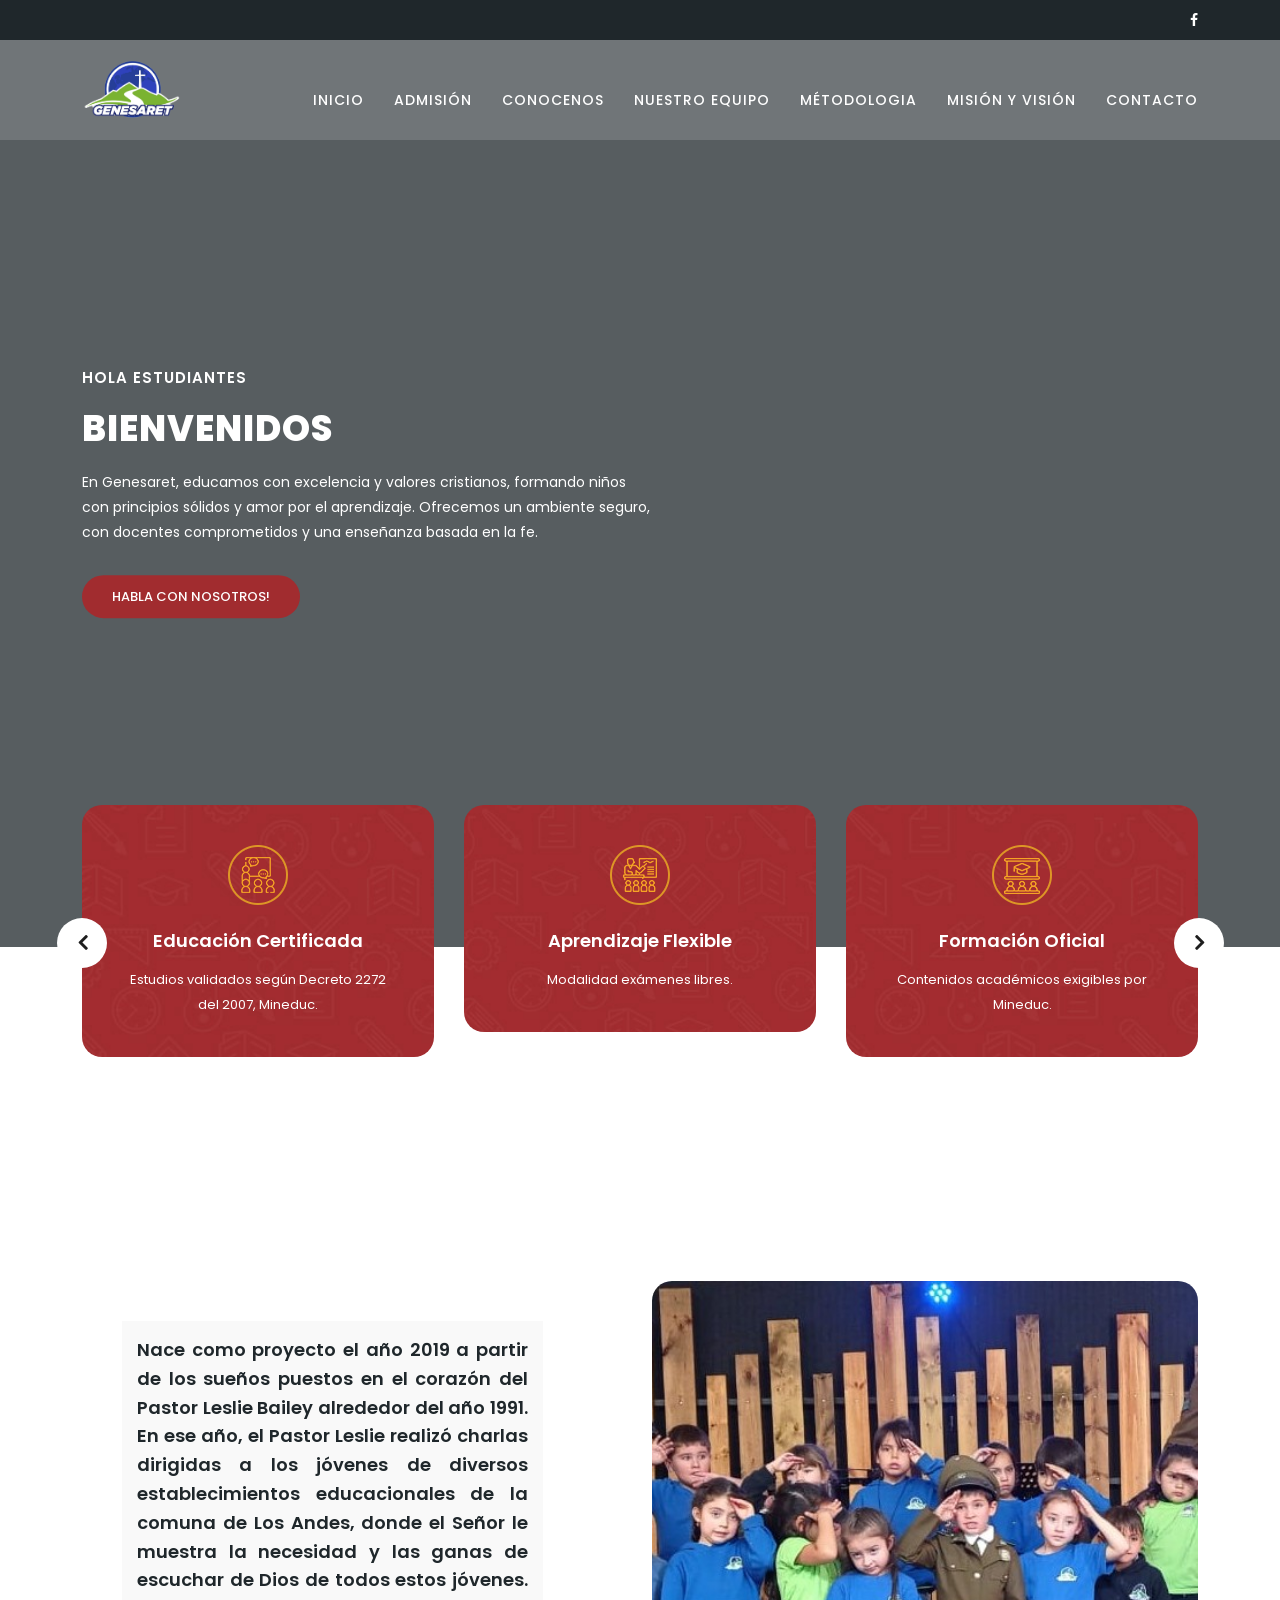
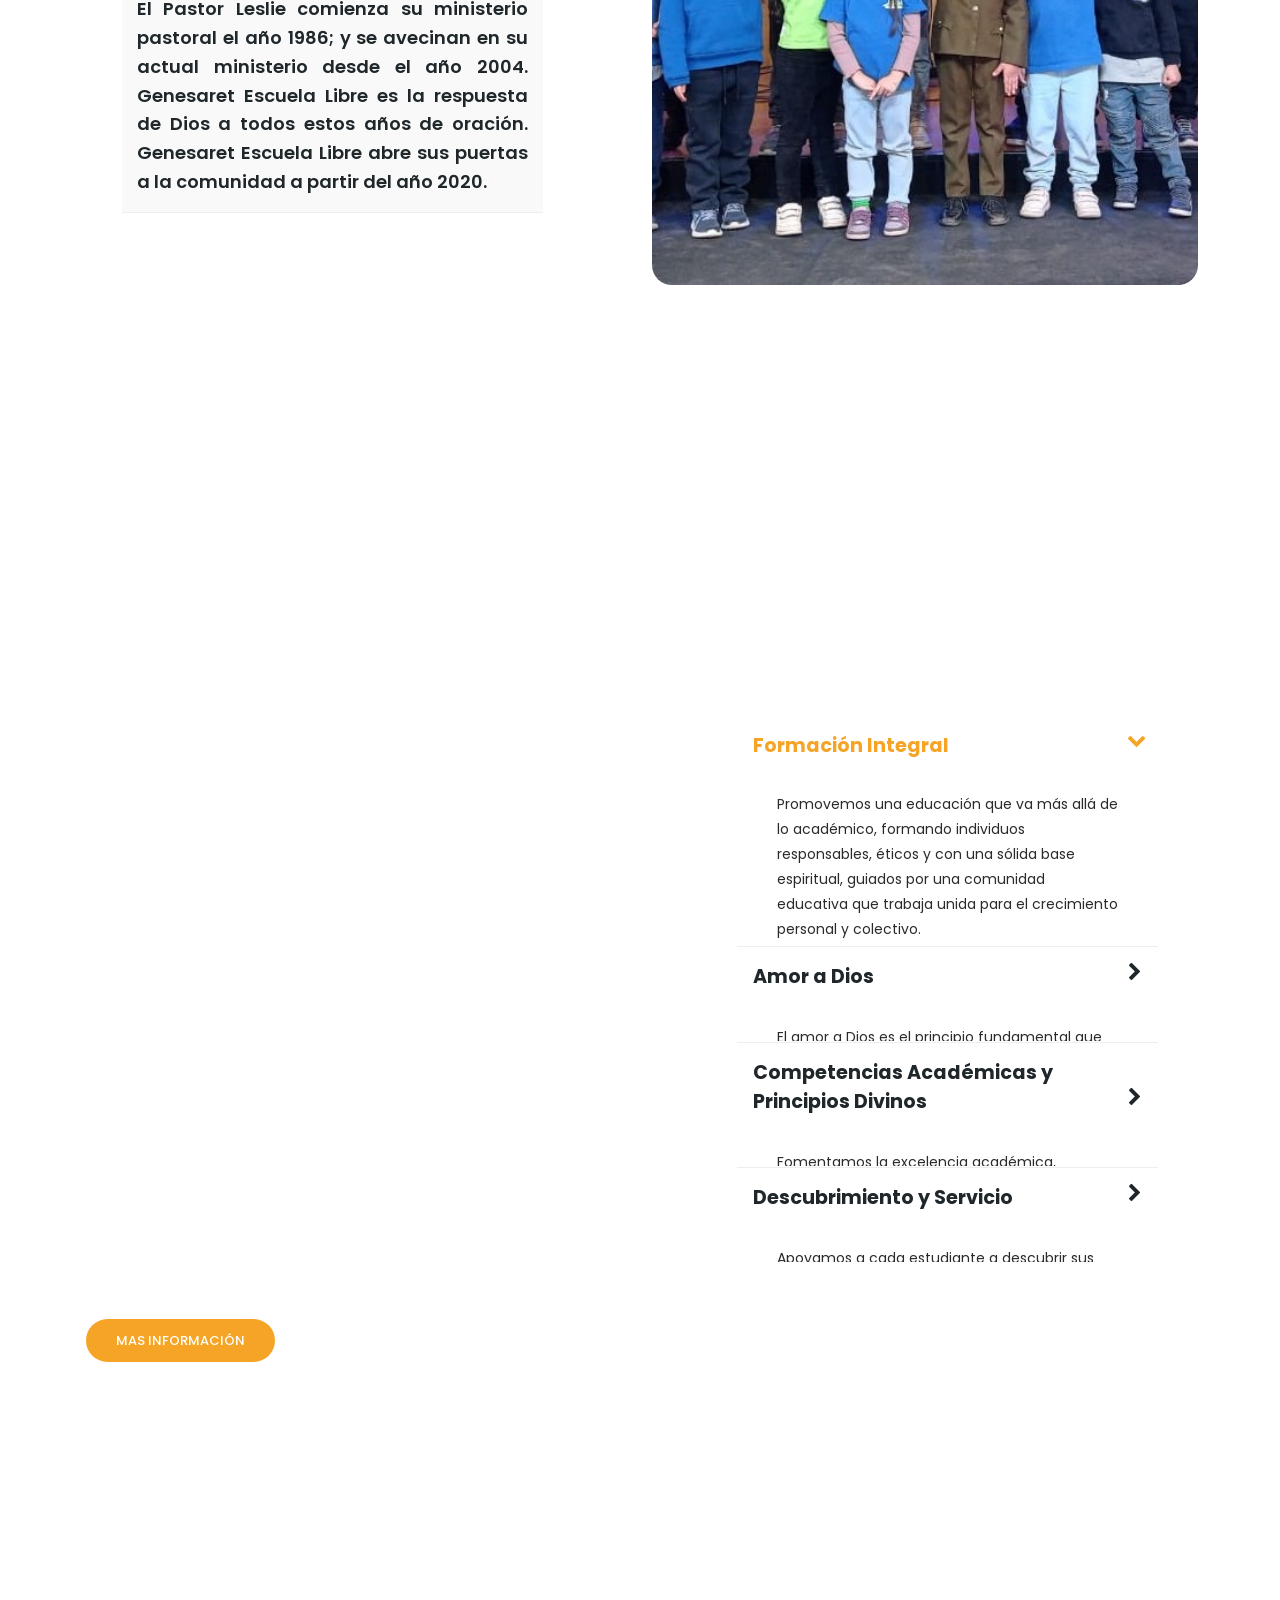
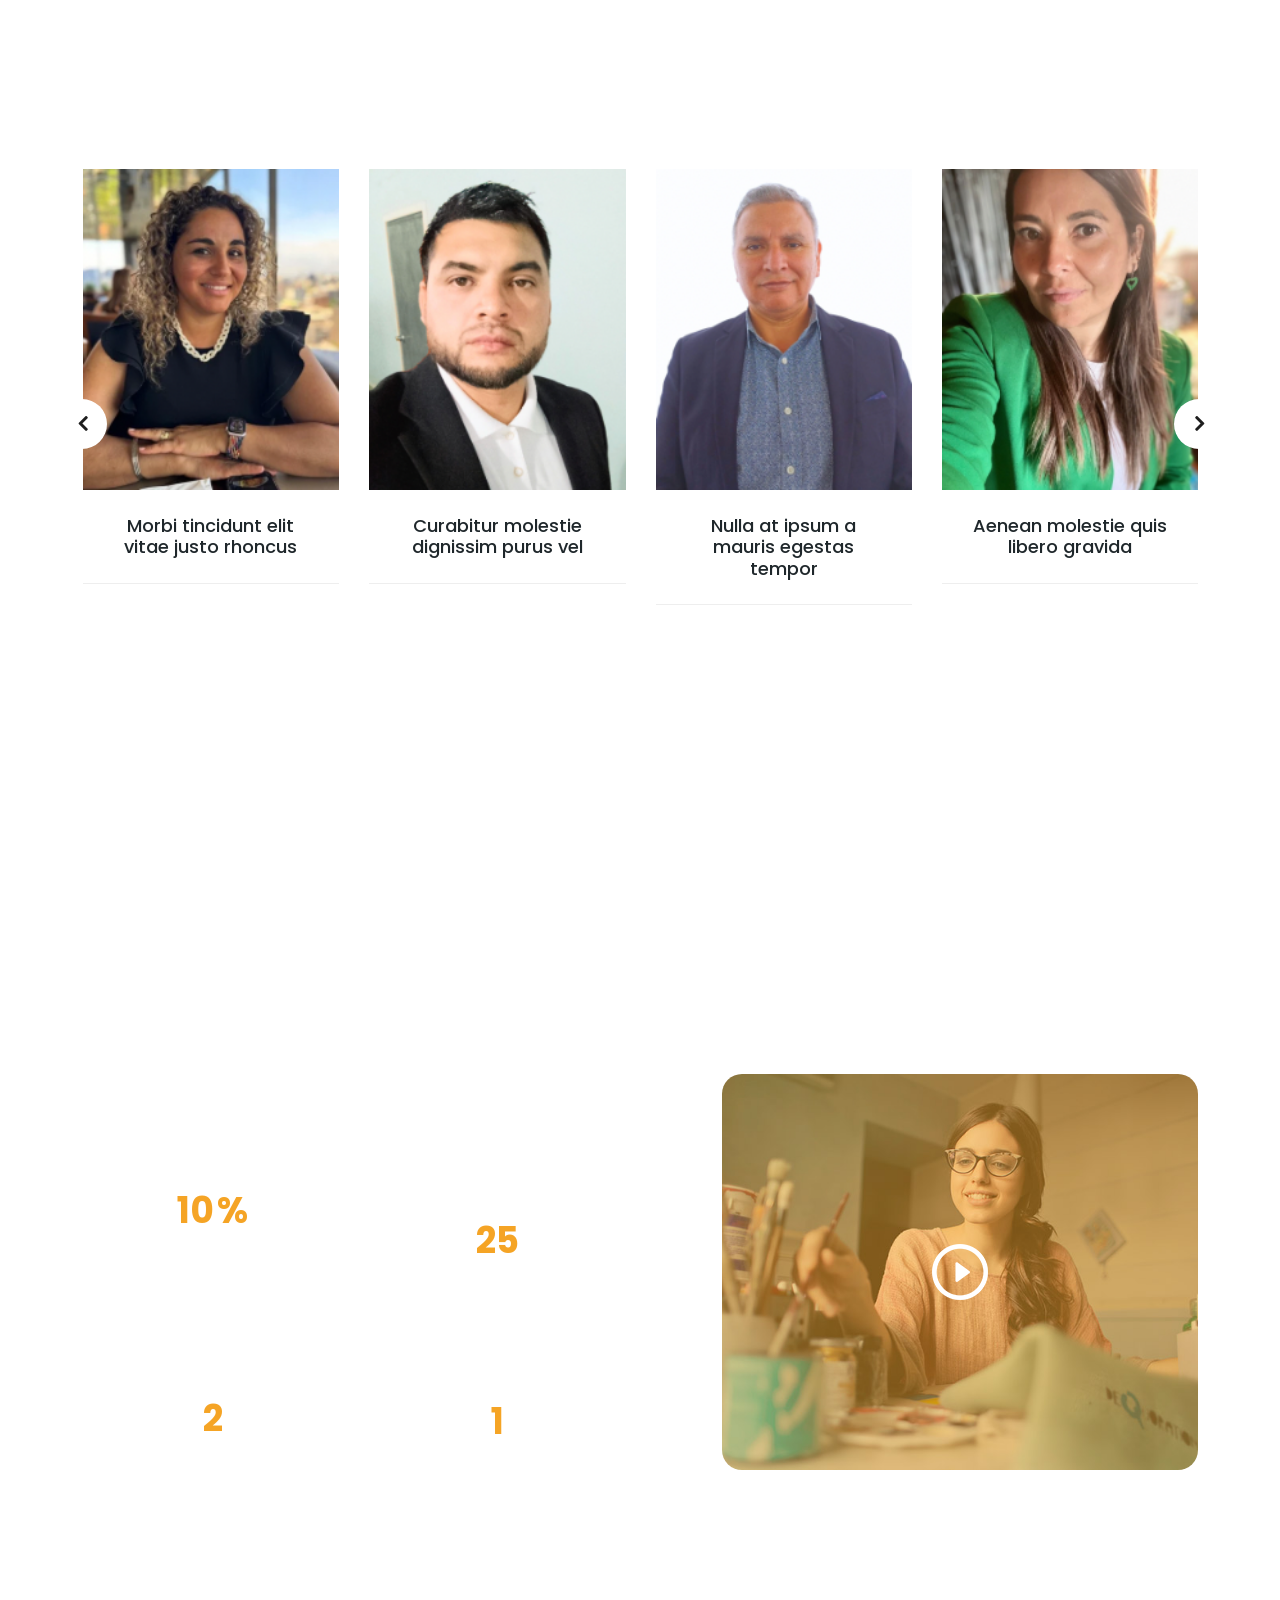
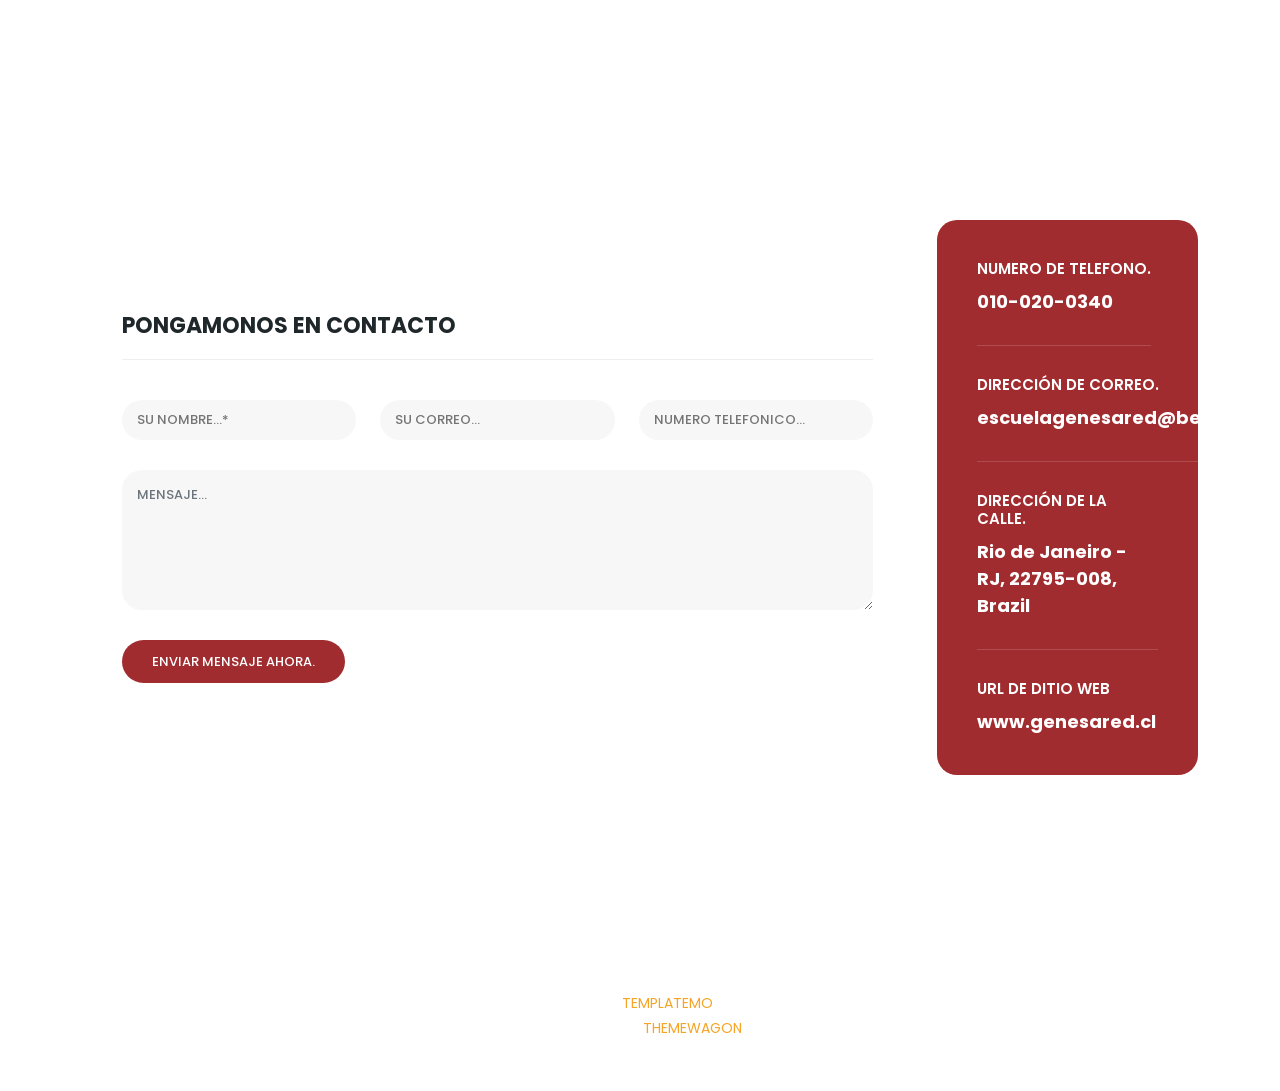
==== commit d826c9b5: "modificación de mision y visión" ====
--- a/index.html
+++ b/index.html
@@ -60,11 +60,11 @@
                   <!-- ***** Menu Start ***** -->
                   <ul class="nav">
                       <li class="scroll-to-section"><a href="#top" class="active">INICIO</a></li>
-                      <li><a href="proceso-de-admición.html">ADMISIÓN</a></li>
+                      <li><a href="proceso-de-admicion.html">ADMISIÓN</a></li>
                       <li class="scroll-to-section"><a href="#conocenos">CONOCENOS</a></li>
                       <li class="scroll-to-section"><a href="#equipo">NUESTRO EQUIPO</a></li>
                       <li class="scroll-to-section"><a href="#courses">MÉTODOLOGIA</a></li> 
-                      <li class="scroll-to-section"><a href="#contact">DECLARACIÓN DE FE</a></li> 
+                      <li><a href="mision-y-vision.html">MISIÓN Y VISIÓN</a></li> 
                       <li class="scroll-to-section"><a href="#contact">CONTACTO</a></li> 
                   </ul>        
                   <a class='menu-trigger'>
--- a/assets/css/templatemo-edu-meeting.css
+++ b/assets/css/templatemo-edu-meeting.css
@@ -1527,7 +1527,7 @@
 */
 
 section.heading-page {
-  background-image: url(../images/heading-bg.jpg);
+  background-image: url(../images/mision&vision.png);
   background-position: center center;
   background-repeat: no-repeat;
   background-size: cover;
@@ -1536,7 +1536,7 @@
   text-align: center;
 }
 
-section.heading-page h6 {
+section.heading-page h4 {
   margin-top: 0px;
   font-size: 15px;
   text-transform: uppercase;
@@ -1545,7 +1545,81 @@
   letter-spacing: 1px;
 }
 
-section.heading-page h2 {
+section.heading-page h1 {
+  margin-top: 20px;
+  margin-bottom: 20px;
+  font-size: 36px;
+  text-transform: uppercase;
+  font-weight: 800;
+  color: #fff;
+  letter-spacing: 1px;
+}
+
+
+/*
+---------------------------------------------
+imagen visión
+---------------------------------------------
+*/
+
+section.imagen-visión {
+  background-image: url(../images/vision_genesaret.png);
+  background-position: center center;
+  background-repeat: no-repeat;
+  background-size: cover;
+  padding-top: 200px;
+  padding-bottom: 110px;
+  text-align: center;
+  border-top-left-radius: 1rem;
+  border-top-right-radius: 1rem;
+}
+
+section.imagen-visión h6 {
+  margin-top: 0px;
+  font-size: 15px;
+  text-transform: uppercase;
+  font-weight: 600;
+  color: #fff;
+  letter-spacing: 1px;
+}
+
+section.imagen-visión h2 {
+  margin-top: 20px;
+  margin-bottom: 20px;
+  font-size: 36px;
+  text-transform: uppercase;
+  font-weight: 800;
+  color: #fff;
+  letter-spacing: 1px;
+}
+/*
+---------------------------------------------
+imagen visión
+---------------------------------------------
+*/
+
+section.imagen-mision {
+  background-image: url("../images/misión-genesaret.png");
+  background-position: center center;
+  background-repeat: no-repeat;
+  background-size: cover;
+  padding-top: 200px;
+  padding-bottom: 110px;
+  text-align: center;
+  border-top-left-radius: 1rem;
+  border-top-right-radius: 1rem;
+}
+
+section.imagen-mision h6 {
+  margin-top: 0px;
+  font-size: 15px;
+  text-transform: uppercase;
+  font-weight: 600;
+  color: #fff;
+  letter-spacing: 1px;
+}
+
+section.imagen-mision h2 {
   margin-top: 20px;
   margin-bottom: 20px;
   font-size: 36px;
